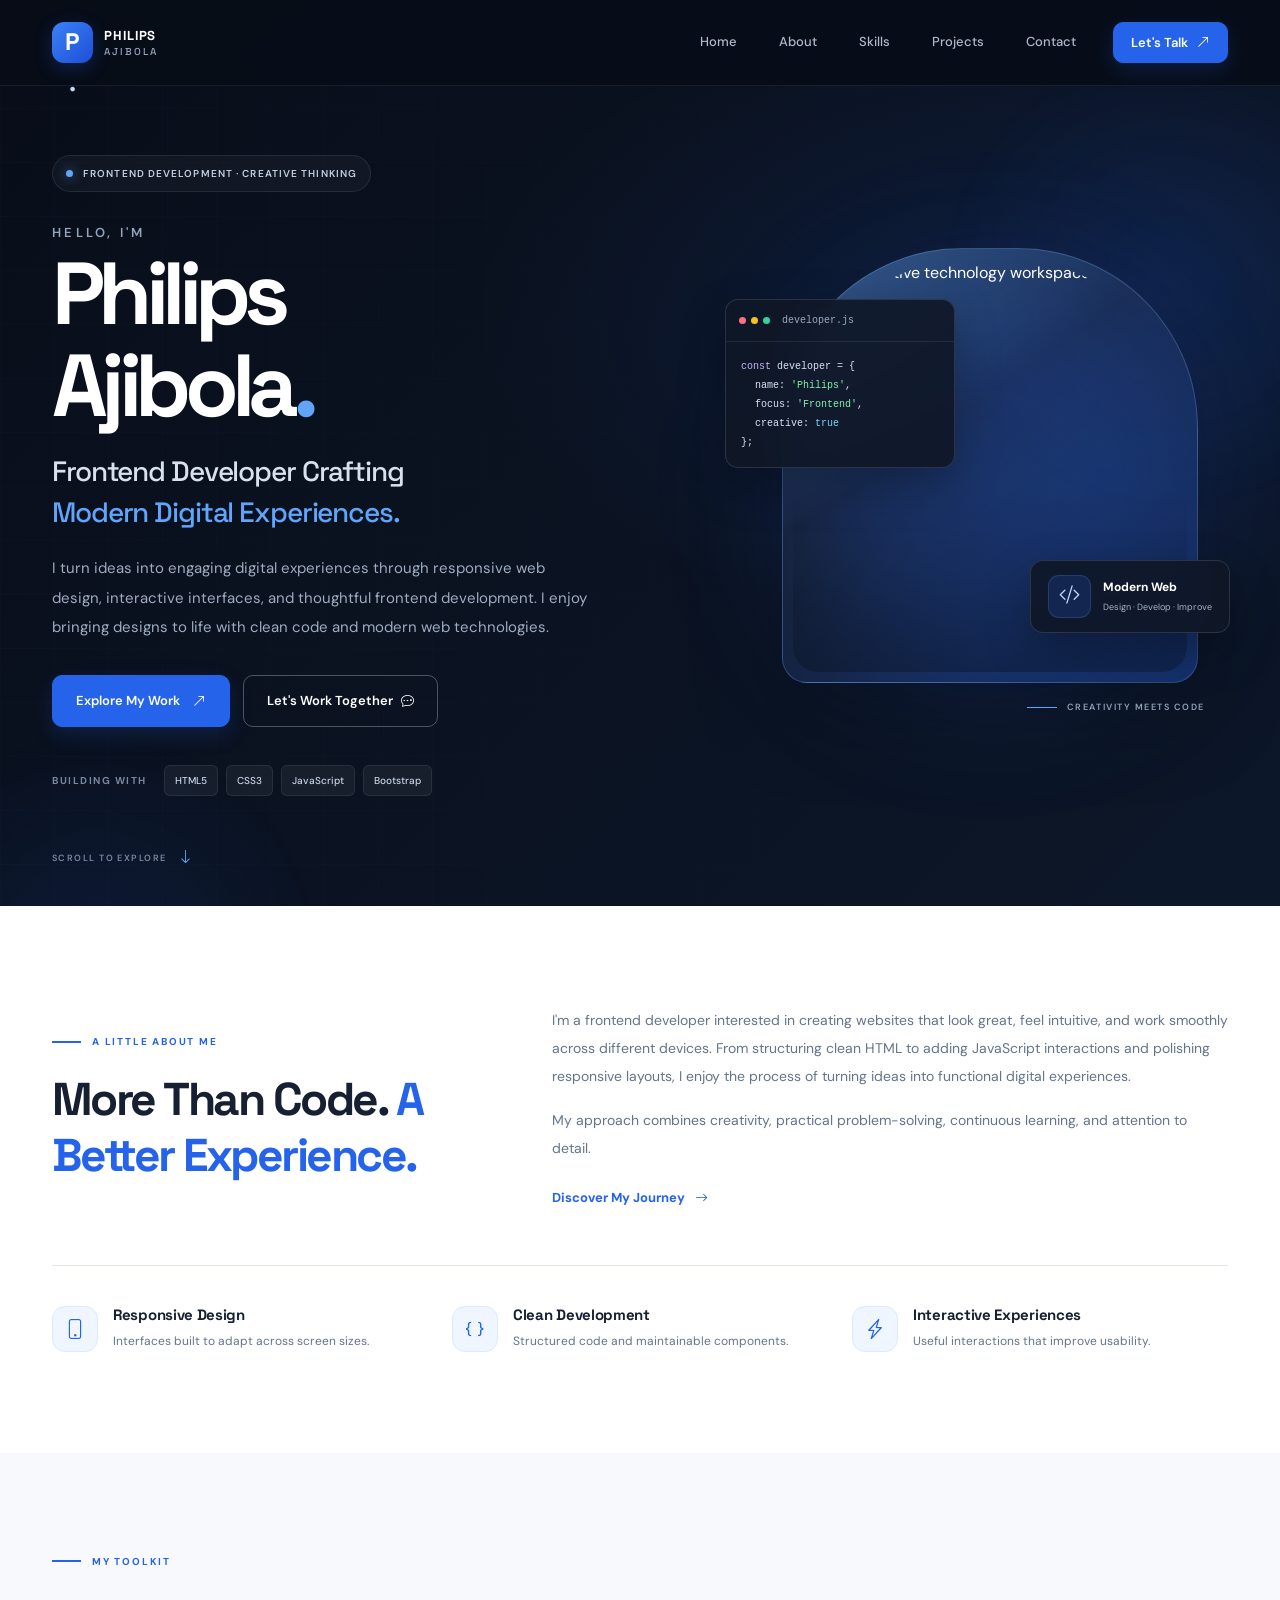
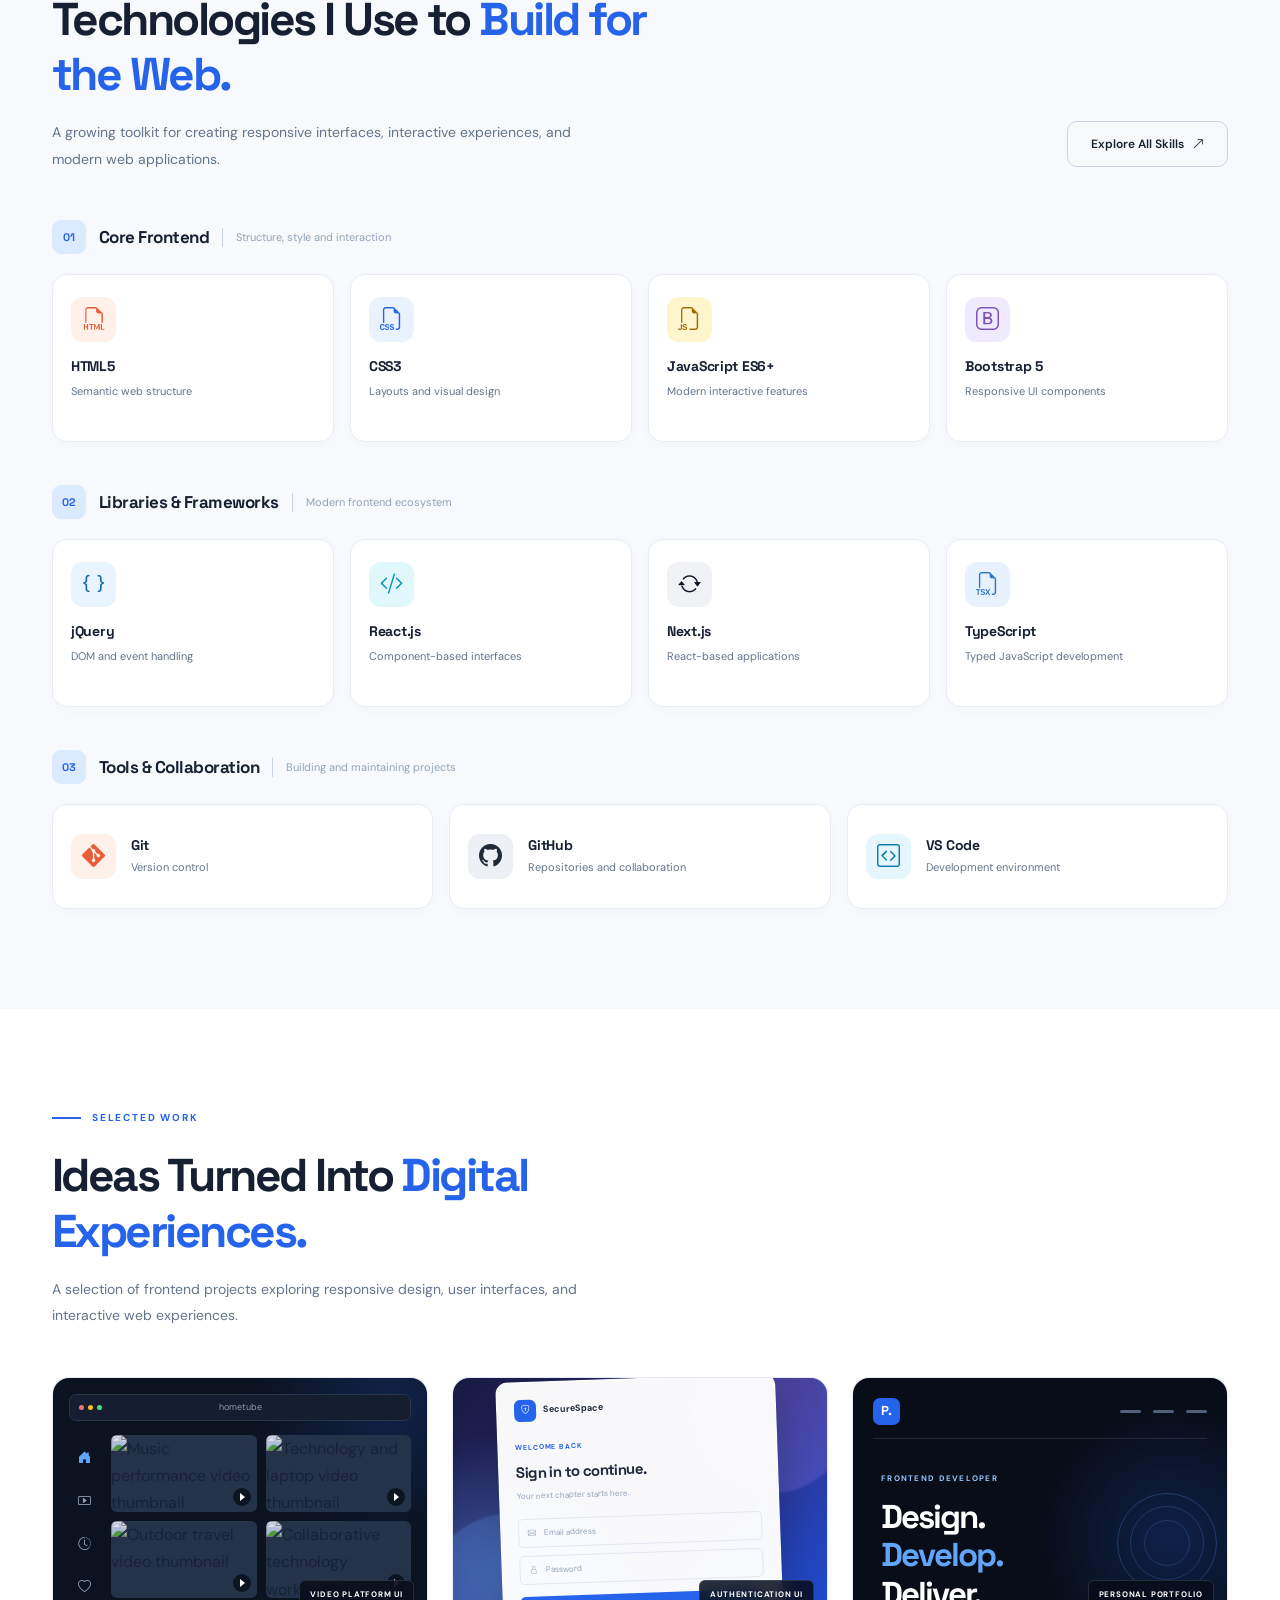
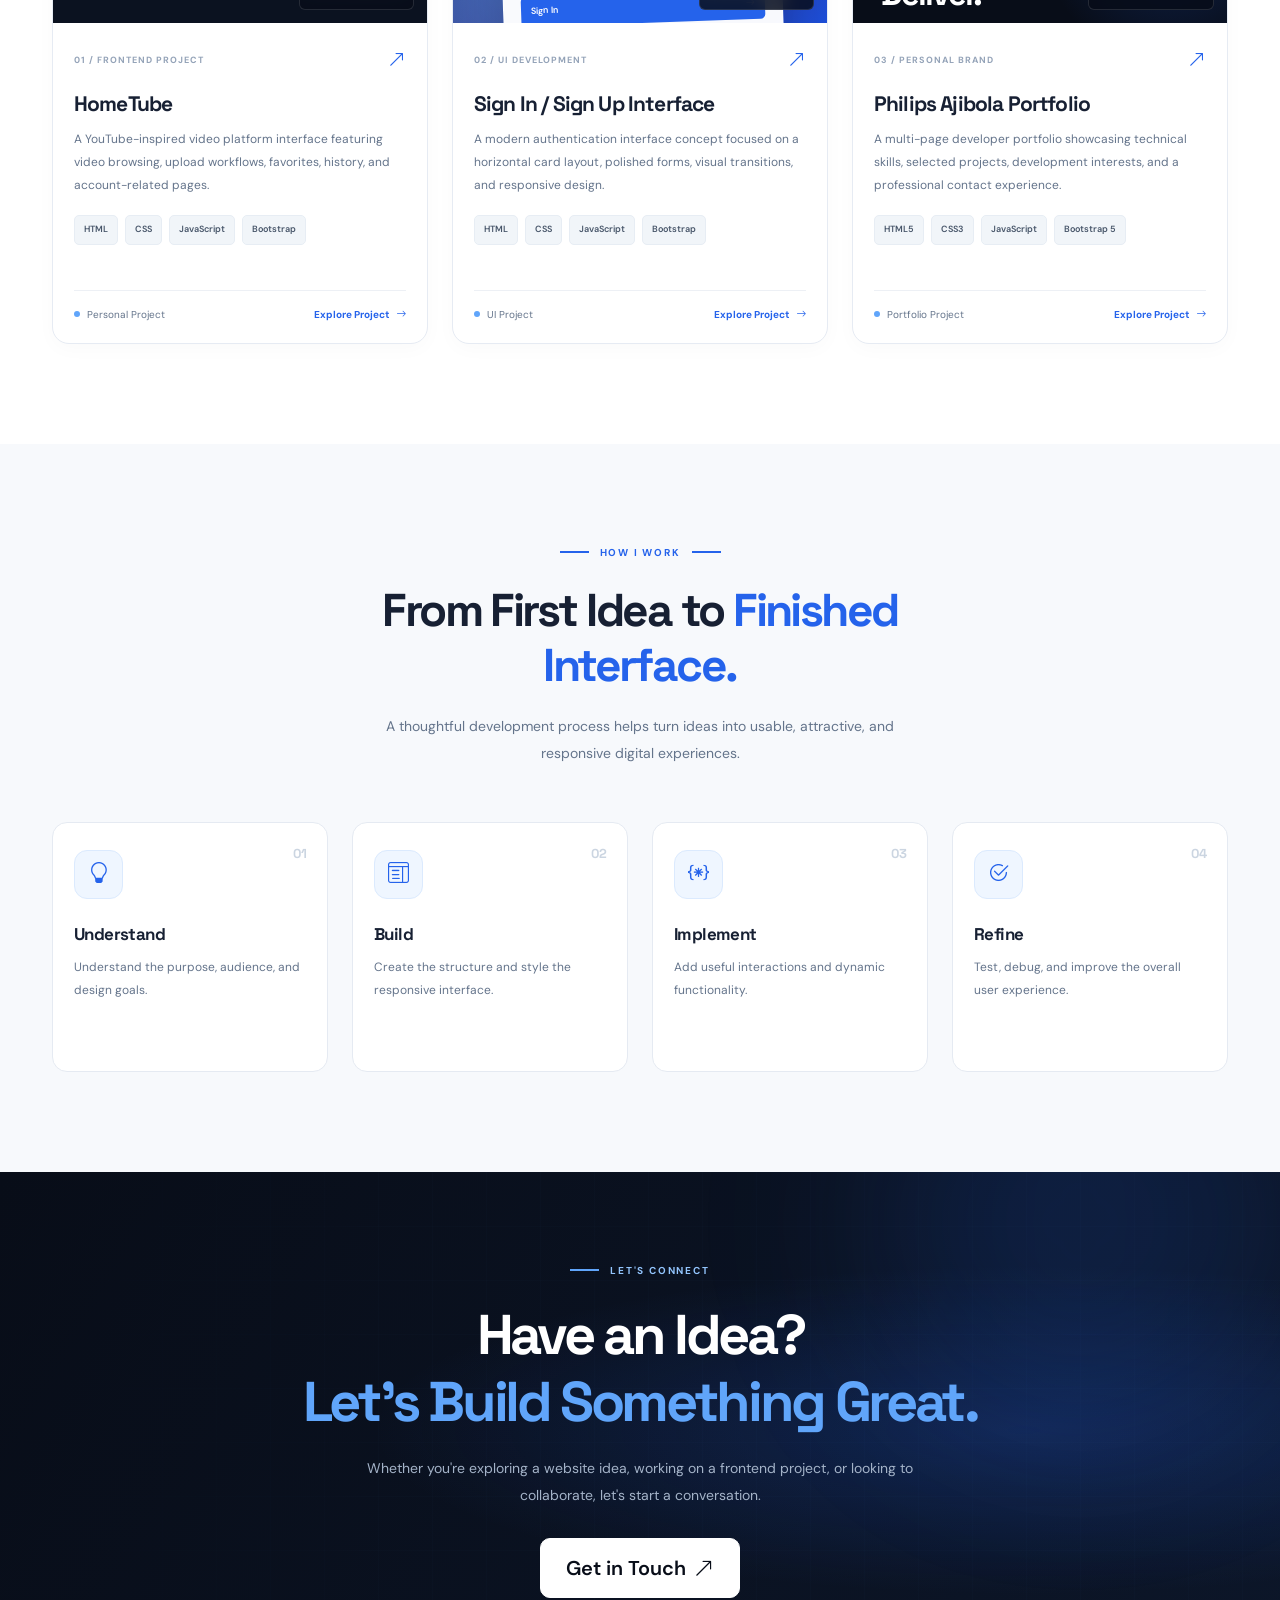
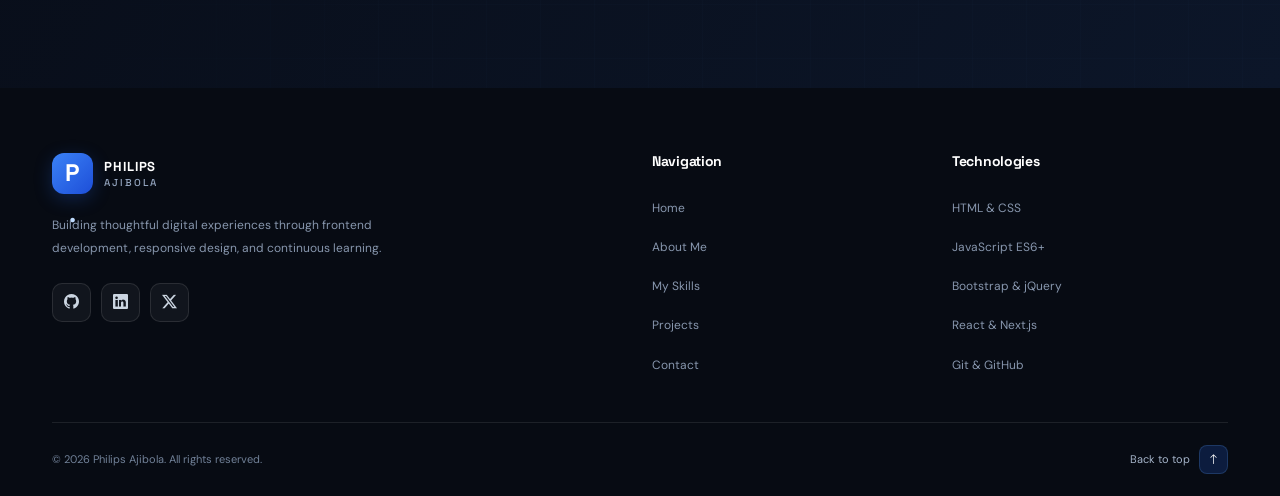
==== index.html @ a7977fb9 "Finished Index.html and About.html" ====
<!DOCTYPE html>
<html lang="en">
<head>
    <meta charset="UTF-8">
    <meta name="viewport" content="width=device-width, initial-scale=1.0">

    <meta name="description" content="Explore the portfolio of Philips Ajibola, a frontend developer passionate about building responsive websites, modern interfaces, and engaging digital experiences.">

    <meta name="theme-color" content="#080d18">

    <title>Philips Ajibola | Frontend Developer</title>

    <!-- Google Fonts -->
    <link rel="preconnect" href="https://fonts.googleapis.com">
    <link rel="preconnect" href="https://fonts.gstatic.com" crossorigin>
    <link href="https://fonts.googleapis.com/css2?family=DM+Sans:wght@400;500;600;700&family=Space+Grotesk:wght@400;500;600;700&display=swap" rel="stylesheet">

    <!-- Bootstrap 5 -->
    <link href="https://cdn.jsdelivr.net/npm/bootstrap@5.3.3/dist/css/bootstrap.min.css" rel="stylesheet">

    <!-- Bootstrap Icons -->
    <link href="https://cdn.jsdelivr.net/npm/bootstrap-icons@1.11.3/font/bootstrap-icons.min.css" rel="stylesheet">

    <!-- Custom CSS -->
    <link rel="stylesheet" href="css/style.css">
</head>

<body>

    <!-- =========================
         NAVIGATION
    ========================== -->
    <nav class="navbar navbar-expand-lg fixed-top main-navbar" id="mainNavbar">
        <div class="container">

            <a class="navbar-brand brand-logo" href="index.html" aria-label="Philips Ajibola homepage">
                <span class="brand-mark">P<span>.</span></span>
                <span class="brand-name">PHILIPS<span>AJIBOLA</span></span>
            </a>

            <button
                class="navbar-toggler custom-toggler"
                type="button"
                data-bs-toggle="collapse"
                data-bs-target="#navbarContent"
                aria-controls="navbarContent"
                aria-expanded="false"
                aria-label="Toggle navigation">

                <i class="bi bi-list"></i>
            </button>

            <div class="collapse navbar-collapse" id="navbarContent">
                <ul class="navbar-nav ms-auto align-items-lg-center gap-lg-3">

                    <li class="nav-item">
                        <a class="nav-link active" href="index.html" aria-current="page">Home</a>
                    </li>

                    <li class="nav-item">
                        <a class="nav-link" href="about.html">About</a>
                    </li>

                    <li class="nav-item">
                        <a class="nav-link" href="skills.html">Skills</a>
                    </li>

                    <li class="nav-item">
                        <a class="nav-link" href="projects.html">Projects</a>
                    </li>

                    <li class="nav-item">
                        <a class="nav-link" href="contact.html">Contact</a>
                    </li>

                    <li class="nav-item ms-lg-2">
                        <a class="btn btn-primary-custom nav-cta" href="contact.html">
                            Let's Talk
                            <i class="bi bi-arrow-up-right ms-1"></i>
                        </a>
                    </li>

                </ul>
            </div>
        </div>
    </nav>


    <main>

        <!-- =========================
             HERO SECTION
        ========================== -->
        <section class="hero-section" id="home">

            <div class="hero-grid-pattern" aria-hidden="true"></div>
            <div class="hero-glow hero-glow-one" aria-hidden="true"></div>
            <div class="hero-glow hero-glow-two" aria-hidden="true"></div>

            <div class="container hero-container">
                <div class="row align-items-center gy-5">

                    <!-- Hero Text -->
                    <div class="col-lg-7 hero-content">

                        <div class="hero-status">
                            <span class="status-dot"></span>
                            <span>FRONTEND DEVELOPMENT · CREATIVE THINKING</span>
                        </div>

                        <p class="hero-eyebrow">HELLO, I'M</p>

                        <h1 class="hero-title">
                            Philips
                            <span class="hero-title-highlight">Ajibola<span class="title-period">.</span></span>
                        </h1>

                        <h2 class="hero-subtitle">
                            Frontend Developer Crafting
                            <span>Modern Digital Experiences.</span>
                        </h2>

                        <p class="hero-description">
                            I turn ideas into engaging digital experiences through
                            responsive web design, interactive interfaces, and
                            thoughtful frontend development. I enjoy bringing
                            designs to life with clean code and modern web technologies.
                        </p>

                        <div class="hero-actions">
                            <a href="projects.html" class="btn btn-primary-custom btn-lg">
                                Explore My Work
                                <i class="bi bi-arrow-up-right ms-2"></i>
                            </a>

                            <a href="contact.html" class="btn btn-outline-custom btn-lg">
                                Let's Work Together
                                <i class="bi bi-chat-dots ms-2"></i>
                            </a>
                        </div>

                        <div class="hero-tech-intro">
                            <span class="hero-tech-label">BUILDING WITH</span>

                            <div class="hero-tech-list">
                                <span>HTML5</span>
                                <span>CSS3</span>
                                <span>JavaScript</span>
                                <span>Bootstrap</span>
                            </div>
                        </div>

                    </div>

                    <!-- Hero Visual -->
                    <div class="col-lg-5">
                        <div class="hero-visual">

                            <div class="hero-image-glow" aria-hidden="true"></div>

                            <div class="hero-image-frame">
                                <img
                                    src="https://images.unsplash.com/photo-1519389950473-47ba0277781c?auto=format&fit=crop&w=1000&q=85"
                                    alt="A collaborative technology workspace"
                                    class="hero-image"
                                    fetchpriority="high">
                            </div>

                            <!-- Floating Code Card -->
                            <div class="floating-card code-floating-card">
                                <div class="code-card-header">
                                    <span class="code-dot code-dot-red"></span>
                                    <span class="code-dot code-dot-yellow"></span>
                                    <span class="code-dot code-dot-green"></span>
                                    <span class="code-file-name">developer.js</span>
                                </div>

                                <div class="code-card-body">
                                    <p><span class="code-purple">const</span> developer = {</p>
                                    <p class="code-indent">name: <span class="code-green">'Philips'</span>,</p>
                                    <p class="code-indent">focus: <span class="code-green">'Frontend'</span>,</p>
                                    <p class="code-indent">creative: <span class="code-blue">true</span></p>
                                    <p>};</p>
                                </div>
                            </div>

                            <!-- Floating Technology Card -->
                            <div class="floating-card tech-floating-card">
                                <div class="tech-floating-icon">
                                    <i class="bi bi-code-slash"></i>
                                </div>

                                <div>
                                    <strong>Modern Web</strong>
                                    <span>Design · Develop · Improve</span>
                                </div>
                            </div>

                            <div class="hero-visual-caption">
                                <span class="caption-line"></span>
                                <span>CREATIVITY MEETS CODE</span>
                            </div>

                        </div>
                    </div>

                </div>

                <!-- Scroll Indicator -->
                <a href="#introduction" class="scroll-indicator" aria-label="Scroll to introduction">
                    <span>SCROLL TO EXPLORE</span>
                    <i class="bi bi-arrow-down"></i>
                </a>

            </div>
        </section>


        <!-- =========================
             INTRODUCTION
        ========================== -->
        <section class="section-padding introduction-section" id="introduction">
            <div class="container">

                <div class="row align-items-center gy-4">

                    <div class="col-lg-5">
                        <p class="section-eyebrow">
                            <span class="eyebrow-line"></span>
                            A LITTLE ABOUT ME
                        </p>

                        <h2 class="section-title">
                            More Than Code.
                            <span class="text-blue">A Better Experience.</span>
                        </h2>
                    </div>

                    <div class="col-lg-7">
                        <p class="introduction-text">
                            I'm a frontend developer interested in creating websites
                            that look great, feel intuitive, and work smoothly across
                            different devices. From structuring clean HTML to adding
                            JavaScript interactions and polishing responsive layouts,
                            I enjoy the process of turning ideas into functional
                            digital experiences.
                        </p>

                        <p class="introduction-text">
                            My approach combines creativity, practical problem-solving,
                            continuous learning, and attention to detail.
                        </p>

                        <a href="about.html" class="text-link">
                            Discover My Journey
                            <i class="bi bi-arrow-right"></i>
                        </a>
                    </div>

                </div>

                <div class="intro-divider"></div>

                <div class="row g-4 introduction-highlights">

                    <div class="col-md-4">
                        <div class="highlight-item">
                            <div class="highlight-icon">
                                <i class="bi bi-phone"></i>
                            </div>
                            <div>
                                <h3>Responsive Design</h3>
                                <p>Interfaces built to adapt across screen sizes.</p>
                            </div>
                        </div>
                    </div>

                    <div class="col-md-4">
                        <div class="highlight-item">
                            <div class="highlight-icon">
                                <i class="bi bi-braces"></i>
                            </div>
                            <div>
                                <h3>Clean Development</h3>
                                <p>Structured code and maintainable components.</p>
                            </div>
                        </div>
                    </div>

                    <div class="col-md-4">
                        <div class="highlight-item">
                            <div class="highlight-icon">
                                <i class="bi bi-lightning-charge"></i>
                            </div>
                            <div>
                                <h3>Interactive Experiences</h3>
                                <p>Useful interactions that improve usability.</p>
                            </div>
                        </div>
                    </div>

                </div>

            </div>
        </section>


        <!-- =========================
             SKILLS PREVIEW
        ========================== -->
        <section class="section-padding skills-preview-section" id="skills">
            <div class="container">

                <div class="section-heading-row">
                    <div>
                        <p class="section-eyebrow">
                            <span class="eyebrow-line"></span>
                            MY TOOLKIT
                        </p>

                        <h2 class="section-title">
                            Technologies I Use to
                            <span class="text-blue">Build for the Web.</span>
                        </h2>

                        <p class="section-description">
                            A growing toolkit for creating responsive interfaces,
                            interactive experiences, and modern web applications.
                        </p>
                    </div>

                    <a href="skills.html" class="btn btn-outline-dark-custom desktop-section-link">
                        Explore All Skills
                        <i class="bi bi-arrow-up-right ms-2"></i>
                    </a>
                </div>

                <!-- Core Frontend Skills -->
                <div class="skill-category">
                    <div class="skill-category-heading">
                        <span class="category-number">01</span>
                        <h3>Core Frontend</h3>
                        <span class="category-description">Structure, style and interaction</span>
                    </div>

                    <div class="row g-3">

                        <div class="col-6 col-md-4 col-lg-3">
                            <article class="skill-card">
                                <div class="skill-icon skill-html">
                                    <i class="bi bi-filetype-html"></i>
                                </div>
                                <h4>HTML5</h4>
                                <p>Semantic web structure</p>
                            </article>
                        </div>

                        <div class="col-6 col-md-4 col-lg-3">
                            <article class="skill-card">
                                <div class="skill-icon skill-css">
                                    <i class="bi bi-filetype-css"></i>
                                </div>
                                <h4>CSS3</h4>
                                <p>Layouts and visual design</p>
                            </article>
                        </div>

                        <div class="col-6 col-md-4 col-lg-3">
                            <article class="skill-card">
                                <div class="skill-icon skill-js">
                                    <i class="bi bi-filetype-js"></i>
                                </div>
                                <h4>JavaScript ES6+</h4>
                                <p>Modern interactive features</p>
                            </article>
                        </div>

                        <div class="col-6 col-md-4 col-lg-3">
                            <article class="skill-card">
                                <div class="skill-icon skill-bootstrap">
                                    <i class="bi bi-bootstrap"></i>
                                </div>
                                <h4>Bootstrap 5</h4>
                                <p>Responsive UI components</p>
                            </article>
                        </div>

                    </div>
                </div>

                <!-- Frameworks and Tools -->
                <div class="skill-category">
                    <div class="skill-category-heading">
                        <span class="category-number">02</span>
                        <h3>Libraries & Frameworks</h3>
                        <span class="category-description">Modern frontend ecosystem</span>
                    </div>

                    <div class="row g-3">

                        <div class="col-6 col-md-4 col-lg-3">
                            <article class="skill-card">
                                <div class="skill-icon skill-jquery">
                                    <i class="bi bi-braces"></i>
                                </div>
                                <h4>jQuery</h4>
                                <p>DOM and event handling</p>
                            </article>
                        </div>

                        <div class="col-6 col-md-4 col-lg-3">
                            <article class="skill-card">
                                <div class="skill-icon skill-react">
                                    <i class="bi bi-code-slash"></i>
                                </div>
                                <h4>React.js</h4>
                                <p>Component-based interfaces</p>
                            </article>
                        </div>

                        <div class="col-6 col-md-4 col-lg-3">
                            <article class="skill-card">
                                <div class="skill-icon skill-next">
                                    <i class="bi bi-arrow-repeat"></i>
                                </div>
                                <h4>Next.js</h4>
                                <p>React-based applications</p>
                            </article>
                        </div>

                        <div class="col-6 col-md-4 col-lg-3">
                            <article class="skill-card">
                                <div class="skill-icon skill-ts">
                                    <i class="bi bi-filetype-tsx"></i>
                                </div>
                                <h4>TypeScript</h4>
                                <p>Typed JavaScript development</p>
                            </article>
                        </div>

                    </div>
                </div>

                <!-- Tools -->
                <div class="skill-category">
                    <div class="skill-category-heading">
                        <span class="category-number">03</span>
                        <h3>Tools & Collaboration</h3>
                        <span class="category-description">Building and maintaining projects</span>
                    </div>

                    <div class="row g-3">

                        <div class="col-6 col-md-4">
                            <article class="skill-card skill-card-horizontal">
                                <div class="skill-icon skill-git">
                                    <i class="bi bi-git"></i>
                                </div>
                                <div>
                                    <h4>Git</h4>
                                    <p>Version control</p>
                                </div>
                            </article>
                        </div>

                        <div class="col-6 col-md-4">
                            <article class="skill-card skill-card-horizontal">
                                <div class="skill-icon skill-github">
                                    <i class="bi bi-github"></i>
                                </div>
                                <div>
                                    <h4>GitHub</h4>
                                    <p>Repositories and collaboration</p>
                                </div>
                            </article>
                        </div>

                        <div class="col-12 col-md-4">
                            <article class="skill-card skill-card-horizontal">
                                <div class="skill-icon skill-vscode">
                                    <i class="bi bi-code-square"></i>
                                </div>
                                <div>
                                    <h4>VS Code</h4>
                                    <p>Development environment</p>
                                </div>
                            </article>
                        </div>

                    </div>
                </div>

                <div class="mobile-section-link">
                    <a href="skills.html" class="btn btn-outline-dark-custom">
                        Explore All Skills
                        <i class="bi bi-arrow-up-right ms-2"></i>
                    </a>
                </div>

            </div>
        </section>


        <!-- =========================
             FEATURED PROJECTS
        ========================== -->
        <section class="section-padding projects-preview-section" id="projects">
            <div class="container">

                <div class="section-heading-row">
                    <div>
                        <p class="section-eyebrow">
                            <span class="eyebrow-line"></span>
                            SELECTED WORK
                        </p>

                        <h2 class="section-title">
                            Ideas Turned Into
                            <span class="text-blue">Digital Experiences.</span>
                        </h2>

                        <p class="section-description">
                            A selection of frontend projects exploring responsive
                            design, user interfaces, and interactive web experiences.
                        </p>
                    </div>

                    <a href="projects.html" class="btn btn-outline-custom desktop-section-link">
                        View All Projects
                        <i class="bi bi-arrow-up-right ms-2"></i>
                    </a>
                </div>

                <div class="row g-4">

                    <!-- Project 1: HomeTube -->
                    <div class="col-md-6 col-lg-4">
                        <article class="project-card">

                            <div class="project-image-wrapper hometube-preview">
                                <div class="project-browser-bar">
                                    <div class="browser-dots">
                                        <span></span>
                                        <span></span>
                                        <span></span>
                                    </div>
                                    <span>hometube</span>
                                </div>

                                <div class="hometube-mockup">
                                    <div class="mockup-sidebar">
                                        <i class="bi bi-house-door-fill"></i>
                                        <i class="bi bi-play-btn"></i>
                                        <i class="bi bi-clock-history"></i>
                                        <i class="bi bi-heart"></i>
                                    </div>

                                    <div class="mockup-video-grid">
                                        <div class="mockup-video">
                                            <img
                                                src="https://images.unsplash.com/photo-1493225457124-a3eb161ffa5f?auto=format&fit=crop&w=500&q=80"
                                                alt="Music performance video thumbnail"
                                                loading="lazy">
                                            <span></span>
                                        </div>

                                        <div class="mockup-video">
                                            <img
                                                src="https://images.unsplash.com/photo-1516321318423-f06f85e504b3?auto=format&fit=crop&w=500&q=80"
                                                alt="Technology and laptop video thumbnail"
                                                loading="lazy">
                                            <span></span>
                                        </div>

                                        <div class="mockup-video">
                                            <img
                                                src="https://images.unsplash.com/photo-1500530855697-b586d89ba3ee?auto=format&fit=crop&w=500&q=80"
                                                alt="Outdoor travel video thumbnail"
                                                loading="lazy">
                                            <span></span>
                                        </div>

                                        <div class="mockup-video">
                                            <img
                                                src="https://images.unsplash.com/photo-1519389950473-47ba0277781c?auto=format&fit=crop&w=500&q=80"
                                                alt="Collaborative technology workspace thumbnail"
                                                loading="lazy">
                                            <span></span>
                                        </div>
                                    </div>
                                </div>

                                <span class="project-type-label">VIDEO PLATFORM UI</span>
                            </div>

                            <div class="project-card-content">
                                <div class="project-meta">
                                    <span>01 / FRONTEND PROJECT</span>
                                    <i class="bi bi-arrow-up-right"></i>
                                </div>

                                <h3>HomeTube</h3>

                                <p>
                                    A YouTube-inspired video platform interface
                                    featuring video browsing, upload workflows,
                                    favorites, history, and account-related pages.
                                </p>

                                <div class="project-tags">
                                    <span>HTML</span>
                                    <span>CSS</span>
                                    <span>JavaScript</span>
                                    <span>Bootstrap</span>
                                </div>

                                <div class="project-card-footer">
                                    <span class="project-status">
                                        <span class="status-dot"></span>
                                        Personal Project
                                    </span>

                                    <a href="projects.html" class="project-link" aria-label="Learn more about HomeTube">
                                        Explore Project
                                        <i class="bi bi-arrow-right"></i>
                                    </a>
                                </div>
                            </div>

                        </article>
                    </div>


                    <!-- Project 2: Authentication UI -->
                    <div class="col-md-6 col-lg-4">
                        <article class="project-card">

                            <div class="project-image-wrapper auth-preview">
                                <div class="auth-orb auth-orb-one"></div>
                                <div class="auth-orb auth-orb-two"></div>

                                <div class="auth-mockup">
                                    <div class="auth-mockup-brand">
                                        <span class="auth-brand-icon">
                                            <i class="bi bi-shield-lock"></i>
                                        </span>
                                        <span>SecureSpace</span>
                                    </div>

                                    <div class="auth-mockup-heading">
                                        <span>WELCOME BACK</span>
                                        <strong>Sign in to continue.</strong>
                                        <small>Your next chapter starts here.</small>
                                    </div>

                                    <div class="mockup-input">
                                        <i class="bi bi-envelope"></i>
                                        <span>Email address</span>
                                    </div>

                                    <div class="mockup-input">
                                        <i class="bi bi-lock"></i>
                                        <span>Password</span>
                                    </div>

                                    <div class="mockup-auth-button">Sign In <i class="bi bi-arrow-right"></i></div>

                                    <div class="mockup-auth-footer">New here? Create an account</div>
                                </div>

                                <span class="project-type-label">AUTHENTICATION UI</span>
                            </div>

                            <div class="project-card-content">
                                <div class="project-meta">
                                    <span>02 / UI DEVELOPMENT</span>
                                    <i class="bi bi-arrow-up-right"></i>
                                </div>

                                <h3>Sign In / Sign Up Interface</h3>

                                <p>
                                    A modern authentication interface concept
                                    focused on a horizontal card layout, polished
                                    forms, visual transitions, and responsive design.
                                </p>

                                <div class="project-tags">
                                    <span>HTML</span>
                                    <span>CSS</span>
                                    <span>JavaScript</span>
                                    <span>Bootstrap</span>
                                </div>

                                <div class="project-card-footer">
                                    <span class="project-status">
                                        <span class="status-dot"></span>
                                        UI Project
                                    </span>

                                    <a href="projects.html" class="project-link" aria-label="Learn more about the authentication interface">
                                        Explore Project
                                        <i class="bi bi-arrow-right"></i>
                                    </a>
                                </div>
                            </div>

                        </article>
                    </div>


                    <!-- Project 3: Portfolio -->
                    <div class="col-md-6 col-lg-4">
                        <article class="project-card">

                            <div class="project-image-wrapper portfolio-preview">
                                <div class="portfolio-preview-top">
                                    <span class="portfolio-mini-logo">P.</span>
                                    <div class="portfolio-mini-nav">
                                        <span></span>
                                        <span></span>
                                        <span></span>
                                    </div>
                                </div>

                                <div class="portfolio-preview-content">
                                    <div class="portfolio-mini-eyebrow">FRONTEND DEVELOPER</div>

                                    <div class="portfolio-mini-title">
                                        Design.
                                        <span>Develop.</span>
                                        Deliver.
                                    </div>

                                    <div class="portfolio-mini-lines">
                                        <span></span>
                                        <span></span>
                                    </div>

                                    <div class="portfolio-mini-button">Explore Work ↗</div>
                                </div>

                                <div class="portfolio-preview-decoration"></div>

                                <span class="project-type-label">PERSONAL PORTFOLIO</span>
                            </div>

                            <div class="project-card-content">
                                <div class="project-meta">
                                    <span>03 / PERSONAL BRAND</span>
                                    <i class="bi bi-arrow-up-right"></i>
                                </div>

                                <h3>Philips Ajibola Portfolio</h3>

                                <p>
                                    A multi-page developer portfolio showcasing
                                    technical skills, selected projects, development
                                    interests, and a professional contact experience.
                                </p>

                                <div class="project-tags">
                                    <span>HTML5</span>
                                    <span>CSS3</span>
                                    <span>JavaScript</span>
                                    <span>Bootstrap 5</span>
                                </div>

                                <div class="project-card-footer">
                                    <span class="project-status">
                                        <span class="status-dot"></span>
                                        Portfolio Project
                                    </span>

                                    <a href="projects.html" class="project-link" aria-label="Learn more about the portfolio project">
                                        Explore Project
                                        <i class="bi bi-arrow-right"></i>
                                    </a>
                                </div>
                            </div>

                        </article>
                    </div>

                </div>

                <div class="mobile-section-link">
                    <a href="projects.html" class="btn btn-outline-custom">
                        View All Projects
                        <i class="bi bi-arrow-up-right ms-2"></i>
                    </a>
                </div>

            </div>
        </section>


        <!-- =========================
             DEVELOPMENT PROCESS
        ========================== -->
        <section class="section-padding process-section" id="process">
            <div class="container">

                <div class="text-center process-heading">
                    <p class="section-eyebrow justify-content-center">
                        <span class="eyebrow-line"></span>
                        HOW I WORK
                        <span class="eyebrow-line"></span>
                    </p>

                    <h2 class="section-title">
                        From First Idea to
                        <span class="text-blue">Finished Interface.</span>
                    </h2>

                    <p class="section-description mx-auto">
                        A thoughtful development process helps turn ideas into
                        usable, attractive, and responsive digital experiences.
                    </p>
                </div>

                <div class="row g-4 process-grid">

                    <div class="col-6 col-lg-3">
                        <article class="process-card">
                            <div class="process-number">01</div>
                            <div class="process-icon">
                                <i class="bi bi-lightbulb"></i>
                            </div>
                            <h3>Understand</h3>
                            <p>Understand the purpose, audience, and design goals.</p>
                        </article>
                    </div>

                    <div class="col-6 col-lg-3">
                        <article class="process-card">
                            <div class="process-number">02</div>
                            <div class="process-icon">
                                <i class="bi bi-layout-text-window"></i>
                            </div>
                            <h3>Build</h3>
                            <p>Create the structure and style the responsive interface.</p>
                        </article>
                    </div>

                    <div class="col-6 col-lg-3">
                        <article class="process-card">
                            <div class="process-number">03</div>
                            <div class="process-icon">
                                <i class="bi bi-braces-asterisk"></i>
                            </div>
                            <h3>Implement</h3>
                            <p>Add useful interactions and dynamic functionality.</p>
                        </article>
                    </div>

                    <div class="col-6 col-lg-3">
                        <article class="process-card">
                            <div class="process-number">04</div>
                            <div class="process-icon">
                                <i class="bi bi-check2-circle"></i>
                            </div>
                            <h3>Refine</h3>
                            <p>Test, debug, and improve the overall user experience.</p>
                        </article>
                    </div>

                </div>

            </div>
        </section>


        <!-- =========================
             CONTACT CTA
        ========================== -->
        <section class="contact-cta-section" id="contact-cta">
            <div class="cta-grid-pattern" aria-hidden="true"></div>
            <div class="cta-glow" aria-hidden="true"></div>

            <div class="container">
                <div class="contact-cta-content">

                    <p class="section-eyebrow cta-eyebrow">
                        <span class="eyebrow-line"></span>
                        LET'S CONNECT
                    </p>

                    <h2>
                        Have an Idea?
                        <span>Let's Build Something Great.</span>
                    </h2>

                    <p>
                        Whether you're exploring a website idea, working on a
                        frontend project, or looking to collaborate, let's start
                        a conversation.
                    </p>

                    <a href="contact.html" class="btn btn-light-custom btn-lg">
                        Get in Touch
                        <i class="bi bi-arrow-up-right ms-2"></i>
                    </a>

                </div>
            </div>
        </section>

    </main>


    <!-- =========================
         FOOTER
    ========================== -->
    <footer class="main-footer">
        <div class="container">

            <div class="row g-4 footer-main">

                <div class="col-lg-5">
                    <a href="index.html" class="navbar-brand brand-logo footer-brand">
                        <span class="brand-mark">P<span>.</span></span>
                        <span class="brand-name">PHILIPS<span>AJIBOLA</span></span>
                    </a>

                    <p class="footer-description">
                        Building thoughtful digital experiences through frontend
                        development, responsive design, and continuous learning.
                    </p>

                    <div class="footer-socials">
                        <!-- Replace these placeholder links with your real profiles. -->
                        <a href="#" aria-label="GitHub profile" title="Add your GitHub profile URL">
                            <i class="bi bi-github"></i>
                        </a>

                        <a href="#" aria-label="LinkedIn profile" title="Add your LinkedIn profile URL">
                            <i class="bi bi-linkedin"></i>
                        </a>

                        <a href="#" aria-label="X profile" title="Add your X profile URL">
                            <i class="bi bi-twitter-x"></i>
                        </a>
                    </div>
                </div>

                <div class="col-6 col-lg-2 offset-lg-1">
                    <h3 class="footer-heading">Navigation</h3>

                    <ul class="footer-links">
                        <li><a href="index.html">Home</a></li>
                        <li><a href="about.html">About Me</a></li>
                        <li><a href="skills.html">My Skills</a></li>
                        <li><a href="projects.html">Projects</a></li>
                        <li><a href="contact.html">Contact</a></li>
                    </ul>
                </div>

                <div class="col-6 col-lg-3 offset-lg-1">
                    <h3 class="footer-heading">Technologies</h3>

                    <ul class="footer-links">
                        <li><a href="skills.html">HTML & CSS</a></li>
                        <li><a href="skills.html">JavaScript ES6+</a></li>
                        <li><a href="skills.html">Bootstrap & jQuery</a></li>
                        <li><a href="skills.html">React & Next.js</a></li>
                        <li><a href="skills.html">Git & GitHub</a></li>
                    </ul>
                </div>

            </div>

            <div class="footer-bottom">
                <p>
                    &copy; <span id="copyrightYear">2026</span> Philips Ajibola.
                    All rights reserved.
                </p>

                <a href="#home" class="back-to-top" aria-label="Back to top">
                    Back to top
                    <i class="bi bi-arrow-up"></i>
                </a>
            </div>

        </div>
    </footer>


    <!-- Bootstrap JavaScript Bundle -->
    <script src="https://cdn.jsdelivr.net/npm/bootstrap@5.3.3/dist/js/bootstrap.bundle.min.js"></script>

    <!-- jQuery: Available for interactions where useful -->
    <script src="https://code.jquery.com/jquery-3.7.1.min.js"></script>

    <!-- Custom JavaScript -->
    <script src="js/script.js"></script>

</body>
</html>
---- css/style.css ----
/* 01. ROOT VARIABLES & RESET */

:root {
    --primary: #2563eb;
    --primary-dark: #1d4ed8;
    --primary-light: #60a5fa;
    --primary-soft: #eff6ff;

    --navy: #080d18;
    --navy-light: #101827;
    --navy-card: #111c2e;

    --white: #ffffff;
    --off-white: #f7f9fc;
    --light-gray: #e8edf5;
    --gray: #64748b;
    --dark-text: #172033;
    --muted-text: #64748b;

    --border-light: #e2e8f0;
    --border-dark: rgba(255, 255, 255, 0.1);

    --font-heading: "Space Grotesk", sans-serif;
    --font-body: "DM Sans", sans-serif;

    --container-width: 1200px;
    --section-padding: 100px;

    --radius-sm: 10px;
    --radius-md: 18px;
    --radius-lg: 28px;

    --shadow-sm: 0 5px 20px rgba(15, 23, 42, 0.05);
    --shadow-md: 0 15px 40px rgba(15, 23, 42, 0.09);
    --shadow-blue: 0 12px 35px rgba(37, 99, 235, 0.25);

    --transition: 0.3s ease;
}

* {
    margin: 0;
    padding: 0;
    box-sizing: border-box;
}

html {
    scroll-behavior: smooth;
    scroll-padding-top: 90px;
}

body {
    font-family: var(--font-body);
    color: var(--dark-text);
    background: var(--white);
    line-height: 1.7;
    overflow-x: hidden;
    -webkit-font-smoothing: antialiased;
}

body,
button,
input,
textarea {
    font-family: var(--font-body);
}

img {
    max-width: 100%;
    display: block;
}

a {
    color: inherit;
    text-decoration: none;
}

button,
a {
    -webkit-tap-highlight-color: transparent;
}

button {
    font: inherit;
}

ul {
    list-style: none;
    padding-left: 0;
    margin-bottom: 0;
}

h1,
h2,
h3,
h4,
h5,
h6 {
    font-family: var(--font-heading);
    font-weight: 700;
    line-height: 1.2;
    letter-spacing: -0.035em;
}

p {
    margin-bottom: 0;
}

::selection {
    color: var(--white);
    background: var(--primary);
}

:focus-visible {
    outline: 3px solid var(--primary-light);
    outline-offset: 4px;
}

.container {
    max-width: var(--container-width);
}

.section-padding {
    padding: var(--section-padding) 0;
}

.text-blue {
    color: var(--primary);
}

.btn {
    font-weight: 600;
    border-radius: 10px;
    transition:
        background var(--transition),
        color var(--transition),
        border-color var(--transition),
        box-shadow var(--transition),
        transform var(--transition);
}

.btn:hover {
    transform: translateY(-3px);
}

.btn-primary-custom {
    display: inline-flex;
    align-items: center;
    justify-content: center;
    gap: 5px;
    padding: 13px 23px;
    color: var(--white);
    background: var(--primary);
    border: 1px solid var(--primary);
    box-shadow: 0 8px 22px rgba(37, 99, 235, 0.18);
}

.btn-primary-custom:hover,
.btn-primary-custom:focus {
    color: var(--white);
    background: var(--primary-dark);
    border-color: var(--primary-dark);
    box-shadow: var(--shadow-blue);
}

.btn-outline-custom {
    display: inline-flex;
    align-items: center;
    justify-content: center;
    padding: 13px 23px;
    color: var(--white);
    background: transparent;
    border: 1px solid rgba(255, 255, 255, 0.28);
}

.btn-outline-custom:hover {
    color: var(--white);
    background: rgba(255, 255, 255, 0.08);
    border-color: var(--primary-light);
}

.btn-outline-dark-custom {
    display: inline-flex;
    align-items: center;
    justify-content: center;
    padding: 13px 23px;
    color: var(--dark-text);
    background: transparent;
    border: 1px solid #cbd5e1;
}

.btn-outline-dark-custom:hover {
    color: var(--primary);
    border-color: var(--primary);
    background: var(--primary-soft);
}

.btn-light-custom {
    display: inline-flex;
    align-items: center;
    justify-content: center;
    padding: 14px 25px;
    color: var(--navy);
    background: var(--white);
    border: 1px solid var(--white);
}

.btn-light-custom:hover {
    color: var(--primary-dark);
    background: #eff6ff;
}


/* =========================================================
   02. NAVIGATION
========================================================= */

.main-navbar {
    padding: 17px 0;
    background: rgba(8, 13, 24, 0.93);
    border-bottom: 1px solid rgba(255, 255, 255, 0.07);
    backdrop-filter: blur(18px);
    -webkit-backdrop-filter: blur(18px);
    transition: padding var(--transition), box-shadow var(--transition);
    z-index: 1030;
}

.main-navbar.scrolled {
    padding: 11px 0;
    box-shadow: 0 8px 30px rgba(0, 0, 0, 0.15);
}

.brand-logo {
    display: inline-flex;
    align-items: center;
    gap: 11px;
    margin-right: 0;
}

.brand-mark {
    display: grid;
    place-items: center;
    width: 41px;
    height: 41px;
    color: var(--white);
    font-family: var(--font-heading);
    font-size: 24px;
    font-weight: 700;
    background: linear-gradient(135deg, #3b82f6, #1d4ed8);
    border-radius: 12px;
    box-shadow: 0 5px 18px rgba(37, 99, 235, 0.25);
}

.brand-mark span {
    color: #bfdbfe;
}

.brand-name {
    display: flex;
    flex-direction: column;
    color: var(--white);
    font-family: var(--font-heading);
    font-size: 13px;
    font-weight: 700;
    line-height: 1.35;
    letter-spacing: 0.07em;
}

.brand-name span {
    color: #93a4be;
    font-size: 10px;
    font-weight: 500;
    letter-spacing: 0.2em;
}

.main-navbar .navbar-nav {
    gap: 4px;
}

.main-navbar .nav-link {
    position: relative;
    padding: 10px 13px !important;
    color: #aeb9cb;
    font-size: 13px;
    font-weight: 500;
    transition: color var(--transition);
}

.main-navbar .nav-link::after {
    position: absolute;
    bottom: 4px;
    left: 13px;
    width: 0;
    height: 2px;
    content: "";
    background: var(--primary-light);
    transition: width var(--transition);
}

.main-navbar .nav-link:hover,
.main-navbar .nav-link.active {
    color: var(--white);
}

.main-navbar .nav-link:hover::after,
.main-navbar .nav-link.active::after {
    width: calc(100% - 26px);
}

.nav-cta {
    padding: 10px 17px;
    font-size: 13px;
}

.custom-toggler {
    display: grid;
    place-items: center;
    width: 43px;
    height: 43px;
    color: var(--white);
    font-size: 27px;
    border: 1px solid var(--border-dark);
    border-radius: 10px;
}

.custom-toggler:hover,
.custom-toggler:focus {
    color: var(--white);
    border-color: var(--primary);
    box-shadow: none;
}


/* =========================================================
   03. HERO SECTION
========================================================= */

.hero-section {
    position: relative;
    display: flex;
    align-items: center;
    min-height: 790px;
    padding: 155px 0 110px;
    color: var(--white);
    background:
        radial-gradient(ellipse at 80% 35%, rgba(37, 99, 235, 0.12), transparent 38%),
        linear-gradient(135deg, #080d18 0%, #0b1322 55%, #0c1729 100%);
    overflow: hidden;
    isolation: isolate;
}

.hero-container {
    position: relative;
    z-index: 2;
}

.hero-grid-pattern,
.cta-grid-pattern {
    position: absolute;
    inset: 0;
    z-index: -1;
    pointer-events: none;
    opacity: 0.2;
    background-image:
        linear-gradient(rgba(96, 165, 250, 0.11) 1px, transparent 1px),
        linear-gradient(90deg, rgba(96, 165, 250, 0.11) 1px, transparent 1px);
    background-size: 54px 54px;
    mask-image: linear-gradient(to right, black, transparent 85%);
}

.hero-glow {
    position: absolute;
    z-index: -1;
    pointer-events: none;
    border-radius: 50%;
    filter: blur(2px);
}

.hero-glow-one {
    top: 5%;
    right: -10%;
    width: 470px;
    height: 470px;
    background: radial-gradient(circle, rgba(37, 99, 235, 0.12), transparent 70%);
}

.hero-glow-two {
    bottom: -30%;
    left: -10%;
    width: 450px;
    height: 450px;
    background: radial-gradient(circle, rgba(37, 99, 235, 0.1), transparent 70%);
}

.hero-content {
    position: relative;
    z-index: 2;
}

.hero-status {
    display: inline-flex;
    align-items: center;
    gap: 10px;
    padding: 9px 13px;
    margin-bottom: 30px;
    color: #c4d0e1;
    font-size: 10px;
    font-weight: 600;
    letter-spacing: 0.11em;
    background: rgba(255, 255, 255, 0.035);
    border: 1px solid rgba(255, 255, 255, 0.09);
    border-radius: 50px;
}

.status-dot {
    display: inline-block;
    flex-shrink: 0;
    width: 7px;
    height: 7px;
    background: #60a5fa;
    border-radius: 50%;
    box-shadow: 0 0 12px rgba(96, 165, 250, 0.65);
}

.hero-eyebrow {
    margin-bottom: 4px;
    color: #93a4be;
    font-size: 13px;
    font-weight: 600;
    letter-spacing: 0.25em;
}

.hero-title {
    margin-bottom: 20px;
    font-size: clamp(55px, 7vw, 88px);
    font-weight: 700;
    letter-spacing: -0.075em;
    line-height: 1.04;
}

.hero-title-highlight {
    display: block;
    color: var(--white);
}

.title-period {
    color: var(--primary-light);
}

.hero-subtitle {
    max-width: 590px;
    margin-bottom: 22px;
    color: #d8e1ef;
    font-size: clamp(20px, 2.4vw, 28px);
    font-weight: 500;
    line-height: 1.45;
    letter-spacing: -0.04em;
}

.hero-subtitle span {
    display: block;
    color: var(--primary-light);
}

.hero-description {
    max-width: 535px;
    color: #9eacc1;
    font-size: 15px;
    line-height: 1.95;
}

.hero-actions {
    display: flex;
    flex-wrap: wrap;
    gap: 13px;
    margin-top: 33px;
}

.hero-actions .btn {
    min-height: 52px;
    font-size: 13px;
}

.hero-tech-intro {
    display: flex;
    align-items: center;
    flex-wrap: wrap;
    gap: 17px;
    margin-top: 38px;
}

.hero-tech-label {
    color: #7888a0;
    font-size: 10px;
    font-weight: 700;
    letter-spacing: 0.15em;
}

.hero-tech-list {
    display: flex;
    flex-wrap: wrap;
    gap: 8px;
}

.hero-tech-list span {
    padding: 6px 10px;
    color: #c8d4e7;
    font-size: 10px;
    font-weight: 500;
    background: rgba(255, 255, 255, 0.05);
    border: 1px solid rgba(255, 255, 255, 0.08);
    border-radius: 6px;
}


/* =========================================================
   04. HERO VISUAL & FLOATING CARDS
========================================================= */

.hero-visual {
    position: relative;
    width: 100%;
    max-width: 440px;
    margin: 0 auto;
    padding: 24px 12px 45px;
}

.hero-image-glow {
    position: absolute;
    inset: 12% 5% 8%;
    background: rgba(37, 99, 235, 0.24);
    filter: blur(65px);
    border-radius: 50%;
}

.hero-image-frame {
    position: relative;
    height: 435px;
    padding: 10px;
    background: linear-gradient(
        145deg,
        rgba(96, 165, 250, 0.5),
        rgba(255, 255, 255, 0.04) 40%,
        rgba(37, 99, 235, 0.35)
    );
    border: 1px solid rgba(147, 197, 253, 0.23);
    border-radius: 180px 180px 25px 25px;
    overflow: hidden;
    box-shadow: 0 30px 90px rgba(0, 0, 0, 0.25);
}

.hero-image-frame::after {
    position: absolute;
    inset: 10px;
    content: "";
    pointer-events: none;
    background: linear-gradient(to top, rgba(8, 13, 24, 0.35), transparent 45%);
    border-radius: inherit;
}

.hero-image {
    width: 100%;
    height: 100%;
    object-fit: cover;
    object-position: center;
    border-radius: inherit;
    filter: saturate(0.82) contrast(1.03);
}

.floating-card {
    position: absolute;
    z-index: 3;
    background: rgba(16, 24, 39, 0.91);
    border: 1px solid rgba(255, 255, 255, 0.12);
    box-shadow: 0 18px 45px rgba(0, 0, 0, 0.28);
    backdrop-filter: blur(16px);
    -webkit-backdrop-filter: blur(16px);
}

.code-floating-card {
    top: 75px;
    left: -45px;
    width: 230px;
    padding: 0;
    border-radius: 13px;
    animation: floatCard 5s ease-in-out infinite;
}

.code-card-header {
    display: flex;
    align-items: center;
    gap: 5px;
    padding: 12px 13px;
    border-bottom: 1px solid rgba(255, 255, 255, 0.08);
}

.code-dot {
    width: 7px;
    height: 7px;
    border-radius: 50%;
}

.code-dot-red {
    background: #fb7185;
}

.code-dot-yellow {
    background: #fbbf24;
}

.code-dot-green {
    background: #34d399;
}

.code-file-name {
    margin-left: 7px;
    color: #9baac0;
    font-family: monospace;
    font-size: 10px;
}

.code-card-body {
    padding: 15px;
    color: #d9e5f7;
    font-family: monospace;
    font-size: 10px;
    line-height: 1.9;
}

.code-card-body p {
    margin-bottom: 0;
}

.code-indent {
    padding-left: 14px;
}

.code-purple {
    color: #c4b5fd;
}

.code-green {
    color: #86efac;
}

.code-blue {
    color: #7dd3fc;
}

.tech-floating-card {
    right: -20px;
    bottom: 95px;
    display: flex;
    align-items: center;
    gap: 12px;
    padding: 14px 17px;
    border-radius: 13px;
    animation: floatCard 5.5s ease-in-out infinite reverse;
}

.tech-floating-icon {
    display: grid;
    place-items: center;
    width: 43px;
    height: 43px;
    color: #bfdbfe;
    font-size: 21px;
    background: rgba(37, 99, 235, 0.19);
    border: 1px solid rgba(96, 165, 250, 0.2);
    border-radius: 11px;
}

.tech-floating-card strong,
.tech-floating-card span {
    display: block;
}

.tech-floating-card strong {
    margin-bottom: 3px;
    color: var(--white);
    font-size: 12px;
}

.tech-floating-card span {
    color: #a5b4c9;
    font-size: 9px;
}

.hero-visual-caption {
    position: absolute;
    right: 5px;
    bottom: 12px;
    display: flex;
    align-items: center;
    gap: 10px;
    color: #91a0b6;
    font-size: 9px;
    font-weight: 600;
    letter-spacing: 0.17em;
}

.caption-line {
    width: 30px;
    height: 1px;
    background: var(--primary-light);
}

.scroll-indicator {
    position: absolute;
    bottom: -75px;
    left: 12px;
    display: inline-flex;
    align-items: center;
    gap: 12px;
    color: #7888a0;
    font-size: 9px;
    font-weight: 600;
    letter-spacing: 0.16em;
    transition: color var(--transition);
}

.scroll-indicator i {
    color: var(--primary-light);
    font-size: 15px;
    animation: scrollBounce 1.6s infinite;
}

.scroll-indicator:hover {
    color: var(--white);
}

@keyframes floatCard {
    0%, 100% {
        transform: translateY(0);
    }

    50% {
        transform: translateY(-10px);
    }
}

@keyframes scrollBounce {
    0%, 100% {
        transform: translateY(0);
    }

    50% {
        transform: translateY(5px);
    }
}


/* =========================================================
   05. SHARED SECTION HEADINGS
========================================================= */

.section-eyebrow {
    display: flex;
    align-items: center;
    gap: 11px;
    margin-bottom: 22px;
    color: var(--primary);
    font-size: 10px;
    font-weight: 700;
    letter-spacing: 0.18em;
}

.eyebrow-line {
    display: inline-block;
    width: 29px;
    height: 2px;
    flex-shrink: 0;
    background: var(--primary);
}

.section-title {
    max-width: 650px;
    margin-bottom: 20px;
    color: var(--dark-text);
    font-size: clamp(32px, 4vw, 46px);
    letter-spacing: -0.055em;
    line-height: 1.2;
}

.section-title .text-blue {
    display: inline;
}

.section-description {
    max-width: 560px;
    color: var(--muted-text);
    font-size: 14px;
    line-height: 1.9;
}

.section-heading-row {
    display: flex;
    align-items: flex-end;
    justify-content: space-between;
    gap: 35px;
    margin-bottom: 48px;
}

.section-heading-row .section-title {
    margin-bottom: 17px;
}

.desktop-section-link {
    flex-shrink: 0;
    margin-bottom: 5px;
    font-size: 12px;
}

.mobile-section-link {
    display: none;
    margin-top: 35px;
    text-align: center;
}


/* =========================================================
   06. INTRODUCTION SECTION
========================================================= */

.introduction-section {
    background: var(--white);
}

.introduction-section .section-title {
    margin-bottom: 0;
}

.introduction-text {
    margin-bottom: 16px;
    color: #64748b;
    font-size: 14px;
    line-height: 2;
}

.text-link {
    display: inline-flex;
    align-items: center;
    gap: 10px;
    margin-top: 9px;
    color: var(--primary);
    font-size: 13px;
    font-weight: 700;
    transition: gap var(--transition), color var(--transition);
}

.text-link:hover {
    gap: 16px;
    color: var(--primary-dark);
}

.intro-divider {
    height: 1px;
    margin: 55px 0 40px;
    background: var(--border-light);
}

.introduction-highlights {
    row-gap: 25px;
}

.highlight-item {
    display: flex;
    align-items: flex-start;
    gap: 15px;
    height: 100%;
}

.highlight-icon {
    display: grid;
    place-items: center;
    width: 46px;
    height: 46px;
    flex-shrink: 0;
    color: var(--primary);
    font-size: 20px;
    background: var(--primary-soft);
    border: 1px solid #dbeafe;
    border-radius: 13px;
    transition: color var(--transition), background var(--transition);
}

.highlight-item:hover .highlight-icon {
    color: var(--white);
    background: var(--primary);
}

.highlight-item h3 {
    margin-bottom: 7px;
    color: var(--dark-text);
    font-size: 15px;
    letter-spacing: -0.02em;
}

.highlight-item p {
    color: var(--muted-text);
    font-size: 12px;
    line-height: 1.8;
}


/* =========================================================
   07. SKILLS PREVIEW
========================================================= */

.skills-preview-section {
    background: var(--off-white);
}

.skill-category + .skill-category {
    margin-top: 43px;
}

.skill-category-heading {
    display: flex;
    align-items: center;
    flex-wrap: wrap;
    gap: 13px;
    margin-bottom: 20px;
}

.category-number {
    display: grid;
    place-items: center;
    width: 34px;
    height: 34px;
    color: var(--primary);
    font-family: var(--font-heading);
    font-size: 11px;
    font-weight: 700;
    background: #dbeafe;
    border-radius: 9px;
}

.skill-category-heading h3 {
    margin: 0;
    color: var(--dark-text);
    font-size: 17px;
    letter-spacing: -0.03em;
}

.category-description {
    padding-left: 13px;
    color: #94a3b8;
    font-size: 11px;
    border-left: 1px solid #cbd5e1;
}

.skill-card {
    position: relative;
    height: 100%;
    min-height: 168px;
    padding: 22px 18px;
    background: var(--white);
    border: 1px solid #e8edf5;
    border-radius: 15px;
    box-shadow: 0 4px 15px rgba(15, 23, 42, 0.02);
    transition:
        transform var(--transition),
        box-shadow var(--transition),
        border-color var(--transition);
    overflow: hidden;
}

.skill-card::after {
    position: absolute;
    top: 0;
    left: 0;
    width: 0;
    height: 3px;
    content: "";
    background: var(--primary);
    transition: width var(--transition);
}

.skill-card:hover {
    transform: translateY(-5px);
    border-color: #bfdbfe;
    box-shadow: var(--shadow-md);
}

.skill-card:hover::after {
    width: 100%;
}

.skill-icon {
    display: grid;
    place-items: center;
    width: 45px;
    height: 45px;
    margin-bottom: 16px;
    font-size: 23px;
    border-radius: 12px;
}

.skill-html {
    color: #e85d35;
    background: #fff0e9;
}

.skill-css {
    color: #2563eb;
    background: #eaf2ff;
}

.skill-js {
    color: #9a6b00;
    background: #fff5cc;
}

.skill-bootstrap {
    color: #7952b3;
    background: #f0eaff;
}

.skill-jquery {
    color: #1769aa;
    background: #e8f4ff;
}

.skill-react {
    color: #0891b2;
    background: #e0f7fc;
}

.skill-next {
    color: #111827;
    background: #f0f2f6;
}

.skill-ts {
    color: #3178c6;
    background: #e8f2ff;
}

.skill-git {
    color: #e85d35;
    background: #fff0e9;
}

.skill-github {
    color: #1f2937;
    background: #edf0f5;
}

.skill-vscode {
    color: #087ea4;
    background: #e5f6ff;
}

.skill-card h4 {
    margin-bottom: 7px;
    color: var(--dark-text);
    font-size: 14px;
    letter-spacing: -0.02em;
}

.skill-card p {
    color: var(--muted-text);
    font-size: 11px;
    line-height: 1.7;
}

.skill-card-horizontal {
    display: flex;
    align-items: center;
    gap: 15px;
    min-height: 105px;
    padding: 18px;
}

.skill-card-horizontal .skill-icon {
    margin-bottom: 0;
    flex-shrink: 0;
}

.skill-card-horizontal h4 {
    margin-bottom: 5px;
}

.skill-card-horizontal p {
    overflow-wrap: anywhere;
}


/* =========================================================
   08. PROJECTS PREVIEW
========================================================= */

.projects-preview-section {
    background: var(--white);
}

.project-card {
    height: 100%;
    background: var(--white);
    border: 1px solid #e6ebf3;
    border-radius: 17px;
    box-shadow: 0 5px 20px rgba(15, 23, 42, 0.025);
    overflow: hidden;
    transition:
        transform var(--transition),
        box-shadow var(--transition),
        border-color var(--transition);
}

.project-card:hover {
    transform: translateY(-7px);
    border-color: #cbdcfb;
    box-shadow: 0 20px 45px rgba(15, 23, 42, 0.09);
}

.project-image-wrapper {
    position: relative;
    height: 245px;
    overflow: hidden;
}

.project-type-label {
    position: absolute;
    right: 13px;
    bottom: 13px;
    z-index: 2;
    padding: 7px 10px;
    color: var(--white);
    font-size: 8px;
    font-weight: 700;
    letter-spacing: 0.1em;
    background: rgba(8, 13, 24, 0.84);
    border: 1px solid rgba(255, 255, 255, 0.12);
    border-radius: 6px;
    backdrop-filter: blur(10px);
}

.project-card-content {
    display: flex;
    flex-direction: column;
    min-height: 320px;
    padding: 23px 21px 20px;
}

.project-meta {
    display: flex;
    align-items: center;
    justify-content: space-between;
    margin-bottom: 16px;
    color: #94a3b8;
    font-size: 9px;
    font-weight: 700;
    letter-spacing: 0.11em;
}

.project-meta i {
    color: var(--primary);
    font-size: 17px;
    transition: transform var(--transition);
}

.project-card:hover .project-meta i {
    transform: translate(3px, -3px);
}

.project-card-content h3 {
    margin-bottom: 12px;
    color: var(--dark-text);
    font-size: 21px;
    letter-spacing: -0.04em;
}

.project-card-content > p {
    margin-bottom: 19px;
    color: var(--muted-text);
    font-size: 12px;
    line-height: 1.9;
}

.project-tags {
    display: flex;
    flex-wrap: wrap;
    gap: 7px;
    margin-bottom: 23px;
}

.project-tags span {
    padding: 6px 9px;
    color: #475569;
    font-size: 9px;
    font-weight: 600;
    background: #f1f5f9;
    border: 1px solid #e7edf4;
    border-radius: 5px;
}

.project-card-footer {
    display: flex;
    align-items: center;
    justify-content: space-between;
    flex-wrap: wrap;
    gap: 12px;
    padding-top: 15px;
    margin-top: auto;
    border-top: 1px solid #edf0f5;
}

.project-status {
    display: inline-flex;
    align-items: center;
    gap: 7px;
    color: #64748b;
    font-size: 10px;
}

.project-status .status-dot {
    width: 6px;
    height: 6px;
    background: #60a5fa;
    box-shadow: none;
}

.project-link {
    display: inline-flex;
    align-items: center;
    gap: 7px;
    color: var(--primary);
    font-size: 10px;
    font-weight: 700;
    transition: gap var(--transition);
}

.project-link:hover {
    gap: 11px;
    color: var(--primary-dark);
}


/* =========================================================
   09. HOMETUBE PROJECT MOCKUP
========================================================= */

.hometube-preview {
    padding: 16px;
    background:
        radial-gradient(circle at 90% 10%, rgba(37, 99, 235, 0.2), transparent 35%),
        #0b1220;
}

.project-browser-bar {
    position: relative;
    display: flex;
    align-items: center;
    justify-content: center;
    height: 27px;
    margin-bottom: 14px;
    color: #8b9bb4;
    font-size: 9px;
    background: #141e30;
    border: 1px solid #263349;
    border-radius: 7px;
}

.browser-dots {
    position: absolute;
    left: 9px;
    display: flex;
    gap: 4px;
}

.browser-dots span {
    width: 5px;
    height: 5px;
    background: #64748b;
    border-radius: 50%;
}

.browser-dots span:first-child {
    background: #f87171;
}

.browser-dots span:nth-child(2) {
    background: #fbbf24;
}

.browser-dots span:nth-child(3) {
    background: #4ade80;
}

.hometube-mockup {
    display: grid;
    grid-template-columns: 31px 1fr;
    gap: 11px;
}

.mockup-sidebar {
    display: flex;
    flex-direction: column;
    align-items: center;
    gap: 21px;
    padding-top: 12px;
    color: #94a3b8;
    font-size: 13px;
}

.mockup-sidebar i:first-child {
    color: #60a5fa;
}

.mockup-video-grid {
    display: grid;
    grid-template-columns: repeat(2, minmax(0, 1fr));
    gap: 9px;
}

.mockup-video {
    position: relative;
    height: 77px;
    background: #25334a;
    border-radius: 6px;
    overflow: hidden;
}

.mockup-video img {
    width: 100%;
    height: 100%;
    object-fit: cover;
    opacity: 0.85;
    transition: transform 0.5s ease;
}

.project-card:hover .mockup-video img {
    transform: scale(1.07);
}

.mockup-video > span {
    position: absolute;
    right: 6px;
    bottom: 6px;
    width: 18px;
    height: 18px;
    background: rgba(8, 13, 24, 0.8);
    border-radius: 50%;
}

.mockup-video > span::after {
    position: absolute;
    top: 5px;
    left: 7px;
    width: 0;
    height: 0;
    content: "";
    border-top: 4px solid transparent;
    border-bottom: 4px solid transparent;
    border-left: 5px solid var(--white);
}


/* =========================================================
   10. AUTHENTICATION PROJECT MOCKUP
========================================================= */

.auth-preview {
    display: grid;
    place-items: center;
    background:
        radial-gradient(circle at 15% 80%, rgba(96, 165, 250, 0.4), transparent 38%),
        linear-gradient(135deg, #171a42, #312e81 55%, #1d4ed8);
}

.auth-orb {
    position: absolute;
    border-radius: 50%;
    filter: blur(1px);
}

.auth-orb-one {
    top: -45px;
    right: -25px;
    width: 160px;
    height: 160px;
    background: rgba(167, 139, 250, 0.22);
}

.auth-orb-two {
    bottom: -70px;
    left: -30px;
    width: 180px;
    height: 180px;
    background: rgba(96, 165, 250, 0.25);
}

.auth-mockup {
    position: relative;
    z-index: 1;
    width: 76%;
    max-width: 280px;
    padding: 17px;
    color: #1e293b;
    background: rgba(255, 255, 255, 0.97);
    border: 1px solid rgba(255, 255, 255, 0.6);
    border-radius: 12px;
    box-shadow: 0 20px 50px rgba(0, 0, 0, 0.2);
    transform: rotate(-2deg);
    transition: transform 0.4s ease;
}

.project-card:hover .auth-mockup {
    transform: rotate(0deg) translateY(-3px);
}

.auth-mockup-brand {
    display: flex;
    align-items: center;
    gap: 7px;
    margin-bottom: 20px;
    font-size: 9px;
    font-weight: 700;
}

.auth-brand-icon {
    display: grid;
    place-items: center;
    width: 22px;
    height: 22px;
    color: var(--white);
    background: var(--primary);
    border-radius: 6px;
}

.auth-mockup-heading {
    display: flex;
    flex-direction: column;
    margin-bottom: 15px;
}

.auth-mockup-heading > span {
    margin-bottom: 6px;
    color: var(--primary);
    font-size: 7px;
    font-weight: 700;
    letter-spacing: 0.12em;
}

.auth-mockup-heading strong {
    font-family: var(--font-heading);
    font-size: 15px;
    letter-spacing: -0.04em;
}

.auth-mockup-heading small {
    margin-top: 5px;
    color: #94a3b8;
    font-size: 8px;
}

.mockup-input {
    display: flex;
    align-items: center;
    gap: 8px;
    height: 29px;
    padding: 0 9px;
    margin-top: 8px;
    color: #94a3b8;
    font-size: 8px;
    border: 1px solid #e2e8f0;
    border-radius: 5px;
}

.mockup-auth-button {
    display: flex;
    align-items: center;
    justify-content: space-between;
    height: 30px;
    padding: 0 10px;
    margin-top: 12px;
    color: var(--white);
    font-size: 9px;
    font-weight: 600;
    background: var(--primary);
    border-radius: 5px;
}

.mockup-auth-footer {
    margin-top: 12px;
    color: #94a3b8;
    font-size: 7px;
    text-align: center;
}


/* =========================================================
   11. PORTFOLIO PROJECT MOCKUP
========================================================= */

.portfolio-preview {
    padding: 20px;
    color: var(--white);
    background:
        radial-gradient(circle at 85% 65%, rgba(37, 99, 235, 0.24), transparent 36%),
        #080d18;
}

.portfolio-preview-top {
    display: flex;
    align-items: center;
    justify-content: space-between;
    padding-bottom: 13px;
    border-bottom: 1px solid rgba(255, 255, 255, 0.1);
}

.portfolio-mini-logo {
    display: grid;
    place-items: center;
    width: 27px;
    height: 27px;
    color: var(--white);
    font-family: var(--font-heading);
    font-size: 13px;
    font-weight: 700;
    background: var(--primary);
    border-radius: 7px;
}

.portfolio-mini-nav {
    display: flex;
    gap: 12px;
}

.portfolio-mini-nav span {
    width: 21px;
    height: 3px;
    background: #526078;
    border-radius: 5px;
}

.portfolio-preview-content {
    position: relative;
    z-index: 1;
    padding: 33px 8px 15px;
}

.portfolio-mini-eyebrow {
    margin-bottom: 12px;
    color: #93c5fd;
    font-size: 8px;
    font-weight: 700;
    letter-spacing: 0.16em;
}

.portfolio-mini-title {
    font-family: var(--font-heading);
    font-size: clamp(23px, 3vw, 33px);
    font-weight: 700;
    line-height: 1.17;
    letter-spacing: -0.06em;
}

.portfolio-mini-title span {
    display: block;
    color: var(--primary-light);
}

.portfolio-mini-lines {
    display: flex;
    flex-direction: column;
    gap: 6px;
    margin-top: 15px;
}

.portfolio-mini-lines span {
    width: 80%;
    height: 4px;
    background: #26344b;
    border-radius: 5px;
}

.portfolio-mini-lines span:last-child {
    width: 56%;
}

.portfolio-mini-button {
    display: inline-flex;
    padding: 8px 11px;
    margin-top: 17px;
    color: var(--white);
    font-size: 8px;
    font-weight: 600;
    background: var(--primary);
    border-radius: 5px;
}

.portfolio-preview-decoration {
    position: absolute;
    right: 10px;
    bottom: 30px;
    width: 100px;
    height: 100px;
    border: 1px solid rgba(96, 165, 250, 0.25);
    border-radius: 50%;
}

.portfolio-preview-decoration::before,
.portfolio-preview-decoration::after {
    position: absolute;
    content: "";
    border: 1px solid rgba(96, 165, 250, 0.2);
    border-radius: 50%;
}

.portfolio-preview-decoration::before {
    inset: 12px;
}

.portfolio-preview-decoration::after {
    inset: 26px;
}


/* =========================================================
   12. DEVELOPMENT PROCESS
========================================================= */

.process-section {
    background: var(--off-white);
}

.process-heading {
    margin-bottom: 55px;
}

.process-heading .section-title {
    margin-left: auto;
    margin-right: auto;
}

.process-card {
    position: relative;
    height: 100%;
    min-height: 250px;
    padding: 27px 21px;
    background: var(--white);
    border: 1px solid #e5eaf2;
    border-radius: 15px;
    transition: transform var(--transition), box-shadow var(--transition);
}

.process-card:hover {
    transform: translateY(-5px);
    box-shadow: var(--shadow-md);
}

.process-number {
    position: absolute;
    top: 20px;
    right: 20px;
    color: #cbd5e1;
    font-family: var(--font-heading);
    font-size: 13px;
    font-weight: 700;
}

.process-icon {
    display: grid;
    place-items: center;
    width: 49px;
    height: 49px;
    margin-bottom: 25px;
    color: var(--primary);
    font-size: 21px;
    background: var(--primary-soft);
    border: 1px solid #dbeafe;
    border-radius: 13px;
}

.process-card h3 {
    margin-bottom: 12px;
    color: var(--dark-text);
    font-size: 17px;
}

.process-card p {
    color: var(--muted-text);
    font-size: 12px;
    line-height: 1.9;
}


/* =========================================================
   13. CONTACT CTA
========================================================= */

.contact-cta-section {
    position: relative;
    padding: 90px 0;
    color: var(--white);
    background:
        radial-gradient(ellipse at 80% 50%, rgba(37, 99, 235, 0.23), transparent 45%),
        linear-gradient(120deg, #080d18, #0c1629);
    overflow: hidden;
    isolation: isolate;
}

.cta-grid-pattern {
    opacity: 0.15;
    mask-image: linear-gradient(to right, transparent, black 35%, black);
}

.cta-glow {
    position: absolute;
    top: -150px;
    right: 0;
    z-index: -1;
    width: 400px;
    height: 400px;
    background: rgba(37, 99, 235, 0.15);
    border-radius: 50%;
    filter: blur(90px);
}

.contact-cta-content {
    position: relative;
    z-index: 1;
    max-width: 790px;
    margin: 0 auto;
    text-align: center;
}

.cta-eyebrow {
    justify-content: center;
    color: #93c5fd;
}

.cta-eyebrow .eyebrow-line {
    background: #60a5fa;
}

.contact-cta-content h2 {
    margin-bottom: 20px;
    font-size: clamp(34px, 5vw, 56px);
    letter-spacing: -0.06em;
    line-height: 1.2;
}

.contact-cta-content h2 span {
    display: block;
    color: var(--primary-light);
}

.contact-cta-content > p:not(.section-eyebrow) {
    max-width: 600px;
    margin: 0 auto 30px;
    color: #a4b3c8;
    font-size: 14px;
    line-height: 1.9;
}

.contact-cta-content .btn {
    min-height: 52px;
}


/* =========================================================
   14. FOOTER
========================================================= */

.main-footer {
    padding: 65px 0 0;
    color: #a5b4c9;
    background: #070b13;
}

.footer-main {
    padding-bottom: 45px;
}

.footer-brand {
    margin-bottom: 20px;
}

.footer-description {
    max-width: 340px;
    margin-bottom: 22px;
    color: #8796ad;
    font-size: 12px;
    line-height: 1.95;
}

.footer-socials {
    display: flex;
    gap: 10px;
}

.footer-socials a {
    display: grid;
    place-items: center;
    width: 39px;
    height: 39px;
    color: #cbd5e1;
    font-size: 15px;
    background: rgba(255, 255, 255, 0.045);
    border: 1px solid rgba(255, 255, 255, 0.1);
    border-radius: 10px;
    transition:
        color var(--transition),
        background var(--transition),
        border-color var(--transition);
}

.footer-socials a:hover {
    color: var(--white);
    background: var(--primary);
    border-color: var(--primary);
}

.footer-heading {
    margin-bottom: 23px;
    color: var(--white);
    font-size: 14px;
    letter-spacing: -0.02em;
}

.footer-links {
    display: flex;
    flex-direction: column;
    gap: 12px;
}

.footer-links a {
    color: #8796ad;
    font-size: 12px;
    transition: color var(--transition), padding-left var(--transition);
}

.footer-links a:hover {
    padding-left: 4px;
    color: #93c5fd;
}

.footer-bottom {
    display: flex;
    align-items: center;
    justify-content: space-between;
    flex-wrap: wrap;
    gap: 15px;
    padding: 22px 0;
    border-top: 1px solid rgba(255, 255, 255, 0.09);
}

.footer-bottom p {
    color: #718198;
    font-size: 11px;
}

.back-to-top {
    display: inline-flex;
    align-items: center;
    gap: 9px;
    color: #a5b4c9;
    font-size: 11px;
    transition: color var(--transition);
}

.back-to-top i {
    display: grid;
    place-items: center;
    width: 29px;
    height: 29px;
    color: var(--white);
    background: rgba(37, 99, 235, 0.2);
    border: 1px solid rgba(96, 165, 250, 0.2);
    border-radius: 8px;
    transition: background var(--transition);
}

.back-to-top:hover {
    color: var(--white);
}

.back-to-top:hover i {
    background: var(--primary);
}


/* =========================================================
   15. JAVASCRIPT SCROLL REVEAL SUPPORT
   Add the "reveal" class to elements in HTML or JavaScript.
========================================================= */

.reveal {
    opacity: 0;
    transform: translateY(25px);
    transition:
        opacity 0.7s ease,
        transform 0.7s ease;
}

.reveal.is-visible {
    opacity: 1;
    transform: translateY(0);
}

.reveal-delay-1 {
    transition-delay: 0.1s;
}

.reveal-delay-2 {
    transition-delay: 0.2s;
}

.reveal-delay-3 {
    transition-delay: 0.3s;
}


/* =========================================================
   16. RESPONSIVE DESIGN — LARGE TABLETS & SMALL LAPTOPS
========================================================= */

@media (max-width: 1199.98px) {
    :root {
        --section-padding: 85px;
    }

    .hero-title {
        font-size: clamp(55px, 6.5vw, 76px);
    }

    .hero-image-frame {
        height: 400px;
    }

    .code-floating-card {
        left: -20px;
    }

    .tech-floating-card {
        right: -10px;
    }

    .project-image-wrapper {
        height: 220px;
    }

    .project-card-content {
        padding: 20px 17px;
    }
}


/* =========================================================
   17. TABLETS
========================================================= */

@media (max-width: 991.98px) {
    :root {
        --section-padding: 75px;
    }

    .main-navbar {
        padding: 13px 0;
    }

    .main-navbar .navbar-collapse {
        margin-top: 15px;
        padding: 15px;
        background: #0d1524;
        border: 1px solid rgba(255, 255, 255, 0.09);
        border-radius: 14px;
    }

    .main-navbar .navbar-nav {
        align-items: stretch !important;
        gap: 3px !important;
    }

    .main-navbar .nav-link {
        padding: 12px 10px !important;
    }

    .main-navbar .nav-link::after {
        bottom: 5px;
        left: 10px;
    }

    .main-navbar .nav-link:hover::after,
    .main-navbar .nav-link.active::after {
        width: 35px;
    }

    .nav-cta {
        justify-content: center;
        margin-top: 8px;
    }

    .hero-section {
        min-height: auto;
        padding: 145px 0 115px;
    }

    .hero-content {
        text-align: center;
    }

    .hero-status {
        margin-bottom: 25px;
    }

    .hero-subtitle,
    .hero-description {
        margin-left: auto;
        margin-right: auto;
    }

    .hero-actions,
    .hero-tech-intro {
        justify-content: center;
    }

    .hero-visual {
        max-width: 420px;
        margin-top: 10px;
    }

    .hero-image-frame {
        height: 420px;
    }

    .scroll-indicator {
        bottom: -80px;
        left: 50%;
        transform: translateX(-50%);
        white-space: nowrap;
    }

    .section-heading-row {
        align-items: flex-start;
    }

    .introduction-section .section-title {
        margin-bottom: 10px;
    }

    .project-image-wrapper {
        height: 240px;
    }

    .process-card {
        min-height: 230px;
    }

    .footer-main {
        row-gap: 40px;
    }
}


/* =========================================================
   18. MOBILE DEVICES
========================================================= */

@media (max-width: 767.98px) {
    :root {
        --section-padding: 65px;
    }

    .hero-section {
        padding: 130px 0 100px;
    }

    .hero-status {
        max-width: 100%;
        font-size: 8px;
        letter-spacing: 0.07em;
    }

    .hero-title {
        font-size: clamp(49px, 11vw, 70px);
    }

    .hero-subtitle {
        font-size: clamp(21px, 5vw, 27px);
    }

    .hero-description {
        font-size: 13px;
    }

    .hero-actions {
        gap: 10px;
    }

    .hero-actions .btn {
        padding: 12px 16px;
        font-size: 11px;
    }

    .hero-tech-intro {
        gap: 12px;
    }

    .hero-tech-label {
        width: 100%;
    }

    .hero-visual {
        max-width: 390px;
    }

    .hero-image-frame {
        height: 380px;
    }

    .code-floating-card {
        top: 60px;
        left: -4px;
        width: 190px;
    }

    .code-card-body {
        font-size: 9px;
    }

    .tech-floating-card {
        right: -4px;
        bottom: 80px;
        padding: 10px;
    }

    .tech-floating-icon {
        width: 36px;
        height: 36px;
        font-size: 18px;
    }

    .tech-floating-card strong {
        font-size: 10px;
    }

    .tech-floating-card span {
        font-size: 8px;
    }

    .hero-visual-caption {
        right: 0;
        font-size: 8px;
    }

    .section-heading-row {
        flex-direction: column;
        gap: 18px;
        margin-bottom: 35px;
    }

    .section-title {
        font-size: clamp(30px, 7vw, 40px);
    }

    .section-description {
        font-size: 13px;
    }

    .desktop-section-link {
        display: none;
    }

    .mobile-section-link {
        display: block;
    }

    .intro-divider {
        margin: 38px 0 30px;
    }

    .highlight-item h3 {
        font-size: 14px;
    }

    .skill-category + .skill-category {
        margin-top: 35px;
    }

    .skill-category-heading {
        gap: 10px;
    }

    .skill-category-heading h3 {
        font-size: 15px;
    }

    .category-description {
        width: 100%;
        padding-left: 0;
        border-left: 0;
    }

    .skill-card {
        min-height: 155px;
        padding: 17px 13px;
    }

    .skill-icon {
        width: 39px;
        height: 39px;
        margin-bottom: 13px;
        font-size: 21px;
    }

    .skill-card h4 {
        font-size: 13px;
        overflow-wrap: anywhere;
    }

    .skill-card p {
        font-size: 10px;
    }

    .skill-card-horizontal {
        align-items: flex-start;
        flex-direction: column;
        gap: 11px;
        min-height: 150px;
    }

    .project-image-wrapper {
        height: 250px;
    }

    .project-card-content {
        min-height: 290px;
        padding: 22px 18px;
    }

    .process-heading {
        margin-bottom: 35px;
    }

    .process-card {
        min-height: 220px;
        padding: 23px 17px;
    }

    .process-card h3 {
        font-size: 15px;
    }

    .process-card p {
        font-size: 11px;
    }

    .contact-cta-section {
        padding: 70px 0;
    }

    .contact-cta-content h2 {
        font-size: clamp(31px, 7vw, 44px);
    }

    .contact-cta-content > p:not(.section-eyebrow) {
        font-size: 13px;
    }

    .main-footer {
        padding-top: 50px;
    }

    .footer-main {
        padding-bottom: 35px;
    }

    .footer-heading {
        margin-bottom: 18px;
        font-size: 13px;
    }
}


/* =========================================================
   19. SMALL MOBILE DEVICES
========================================================= */

@media (max-width: 479.98px) {
    :root {
        --section-padding: 55px;
    }

    .brand-mark {
        width: 36px;
        height: 36px;
        font-size: 21px;
    }

    .brand-name {
        font-size: 11px;
    }

    .brand-name span {
        font-size: 9px;
    }

    .hero-section {
        padding-top: 120px;
    }

    .hero-title {
        font-size: clamp(43px, 12vw, 56px);
    }

    .hero-eyebrow {
        font-size: 11px;
    }

    .hero-status {
        padding: 8px 10px;
        font-size: 7px;
    }

    .hero-actions {
        flex-direction: column;
        align-items: stretch;
    }

    .hero-actions .btn {
        width: 100%;
    }

    .hero-image-frame {
        height: 330px;
    }

    .hero-visual {
        max-width: 330px;
    }

    .code-floating-card {
        left: -2px;
        width: 170px;
    }

    .code-card-header {
        padding: 10px;
    }

    .code-card-body {
        padding: 11px;
        font-size: 8px;
    }

    .tech-floating-card {
        right: -3px;
        bottom: 70px;
        gap: 8px;
        padding: 9px;
    }

    .tech-floating-icon {
        width: 31px;
        height: 31px;
        font-size: 15px;
    }

    .tech-floating-card strong {
        font-size: 9px;
    }

    .tech-floating-card span {
        font-size: 7px;
    }

    .scroll-indicator {
        font-size: 8px;
    }

    .section-title {
        font-size: 30px;
    }

    .section-eyebrow {
        font-size: 9px;
    }

    .highlight-item {
        gap: 11px;
    }

    .highlight-icon {
        width: 39px;
        height: 39px;
        font-size: 17px;
    }

    .highlight-item h3 {
        font-size: 13px;
    }

    .highlight-item p {
        font-size: 11px;
    }

    .skill-card {
        min-height: 145px;
        padding: 15px 10px;
    }

    .skill-card h4 {
        font-size: 12px;
    }

    .project-image-wrapper {
        height: 225px;
    }

    .project-card-content h3 {
        font-size: 19px;
    }

    .project-card-footer {
        align-items: flex-start;
        flex-direction: column;
    }

    .process-card {
        min-height: 205px;
        padding: 19px 13px;
    }

    .process-number {
        top: 15px;
        right: 13px;
        font-size: 11px;
    }

    .process-icon {
        width: 42px;
        height: 42px;
        margin-bottom: 20px;
        font-size: 18px;
    }

    .process-card h3 {
        font-size: 14px;
    }

    .process-card p {
        font-size: 10px;
    }

    .footer-bottom {
        align-items: flex-start;
        flex-direction: column;
    }
}


/* =========================================================
   20. REDUCED MOTION ACCESSIBILITY
========================================================= */

@media (prefers-reduced-motion: reduce) {
    *,
    *::before,
    *::after {
        scroll-behavior: auto !important;
        animation-duration: 0.01ms !important;
        animation-iteration-count: 1 !important;
        transition-duration: 0.01ms !important;
    }

    .reveal {
        opacity: 1;
        transform: none;
    }
}
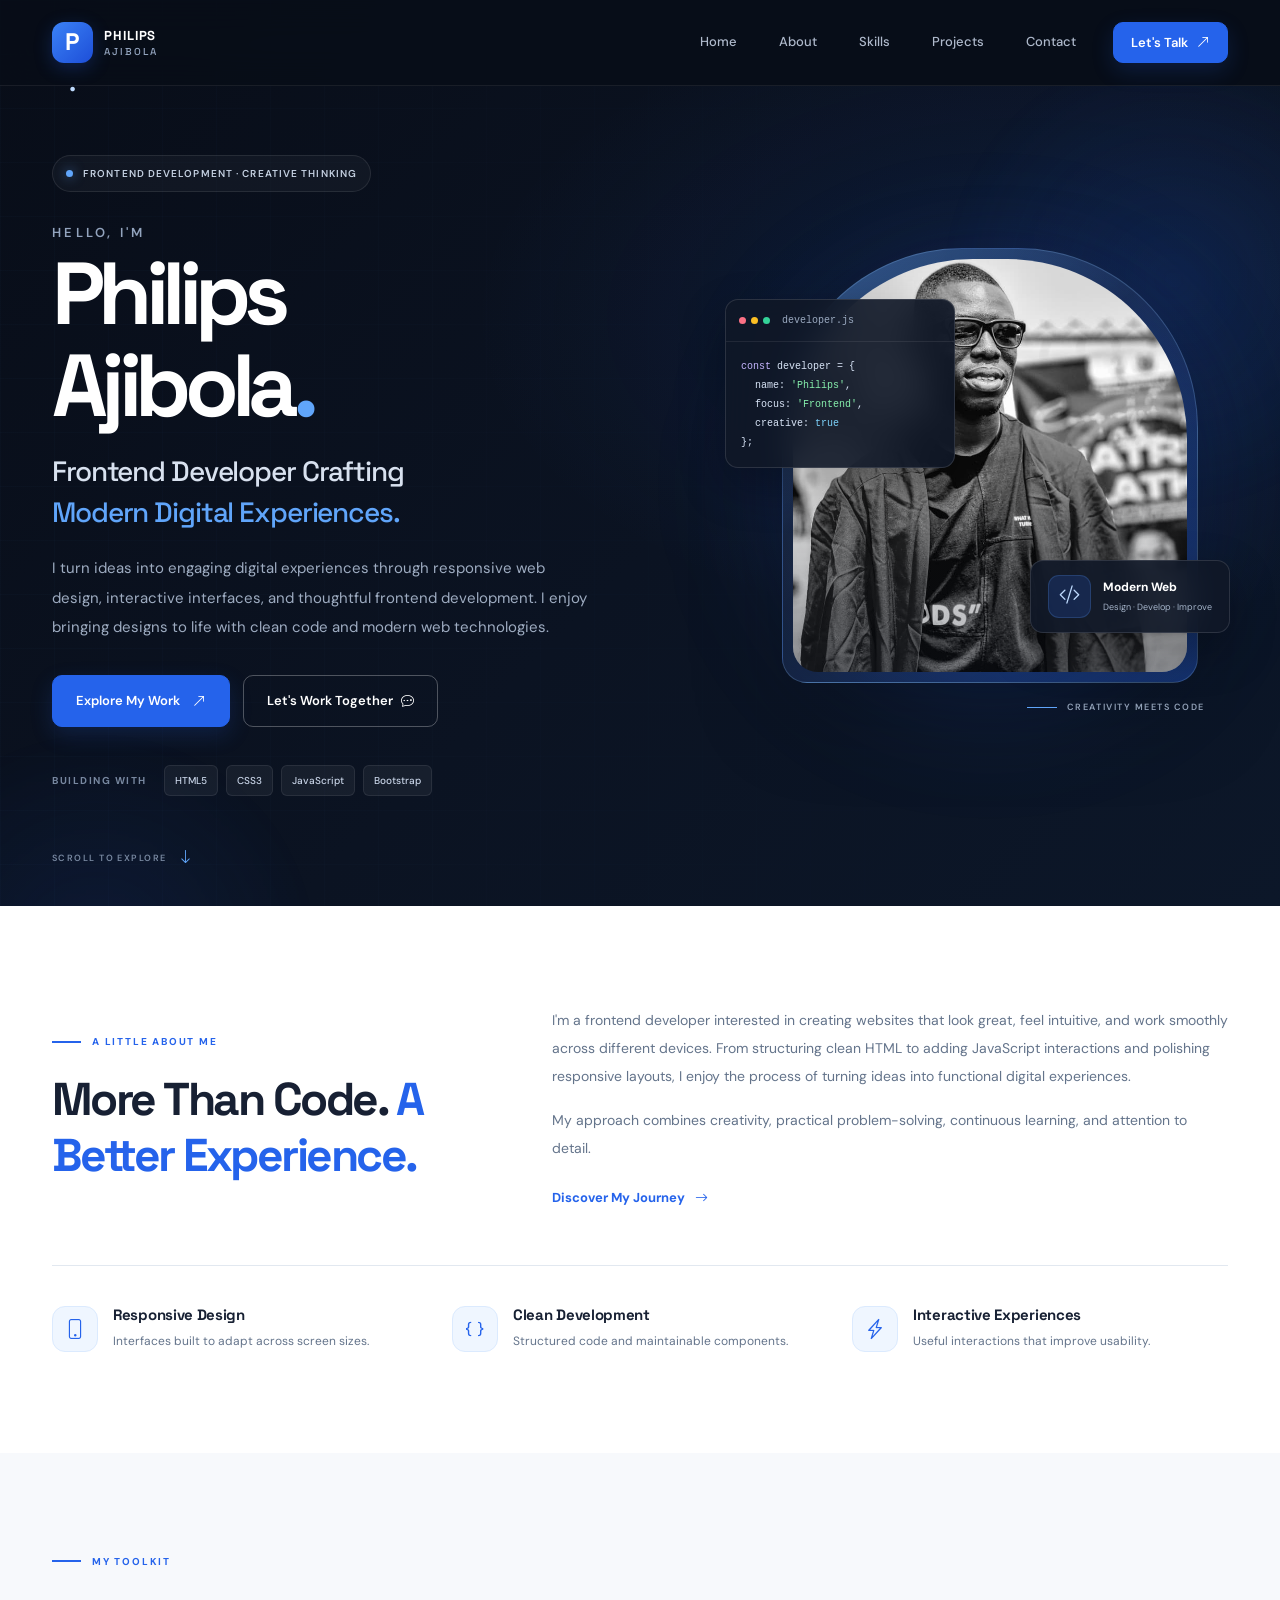
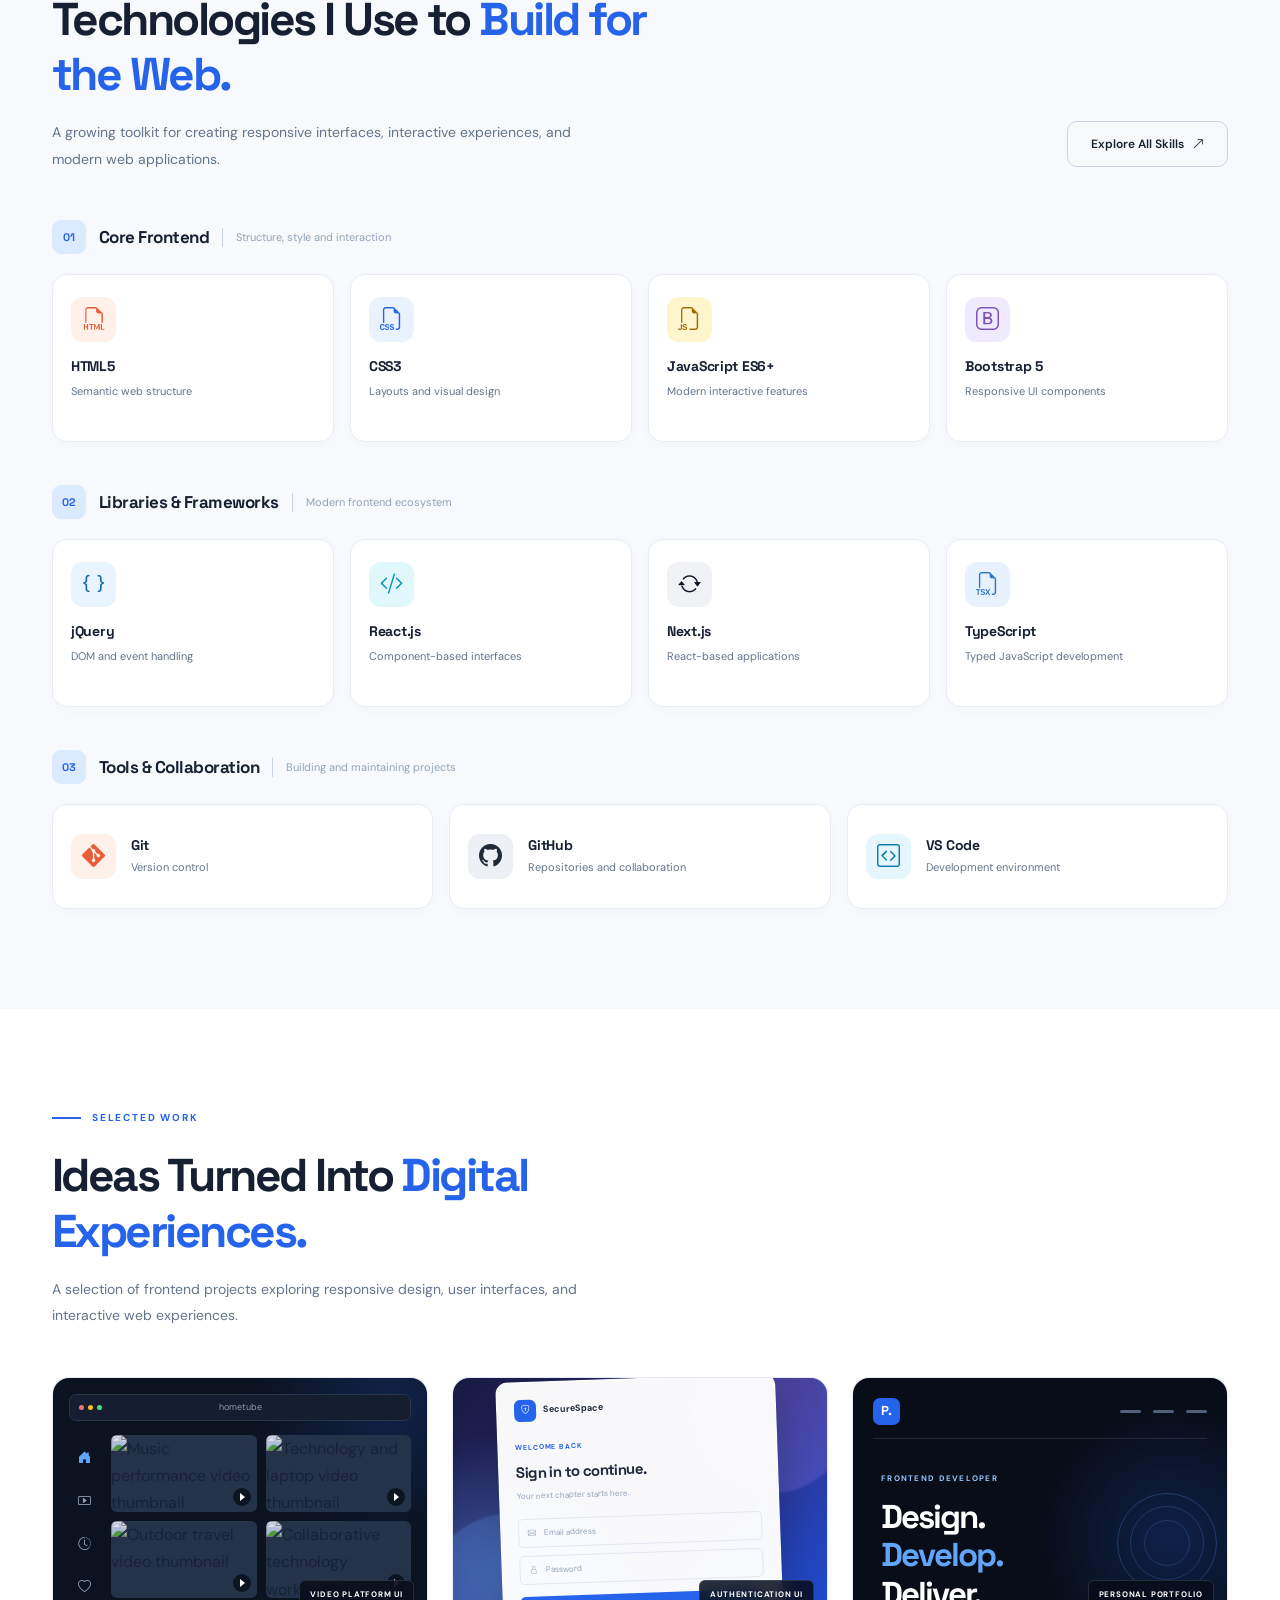
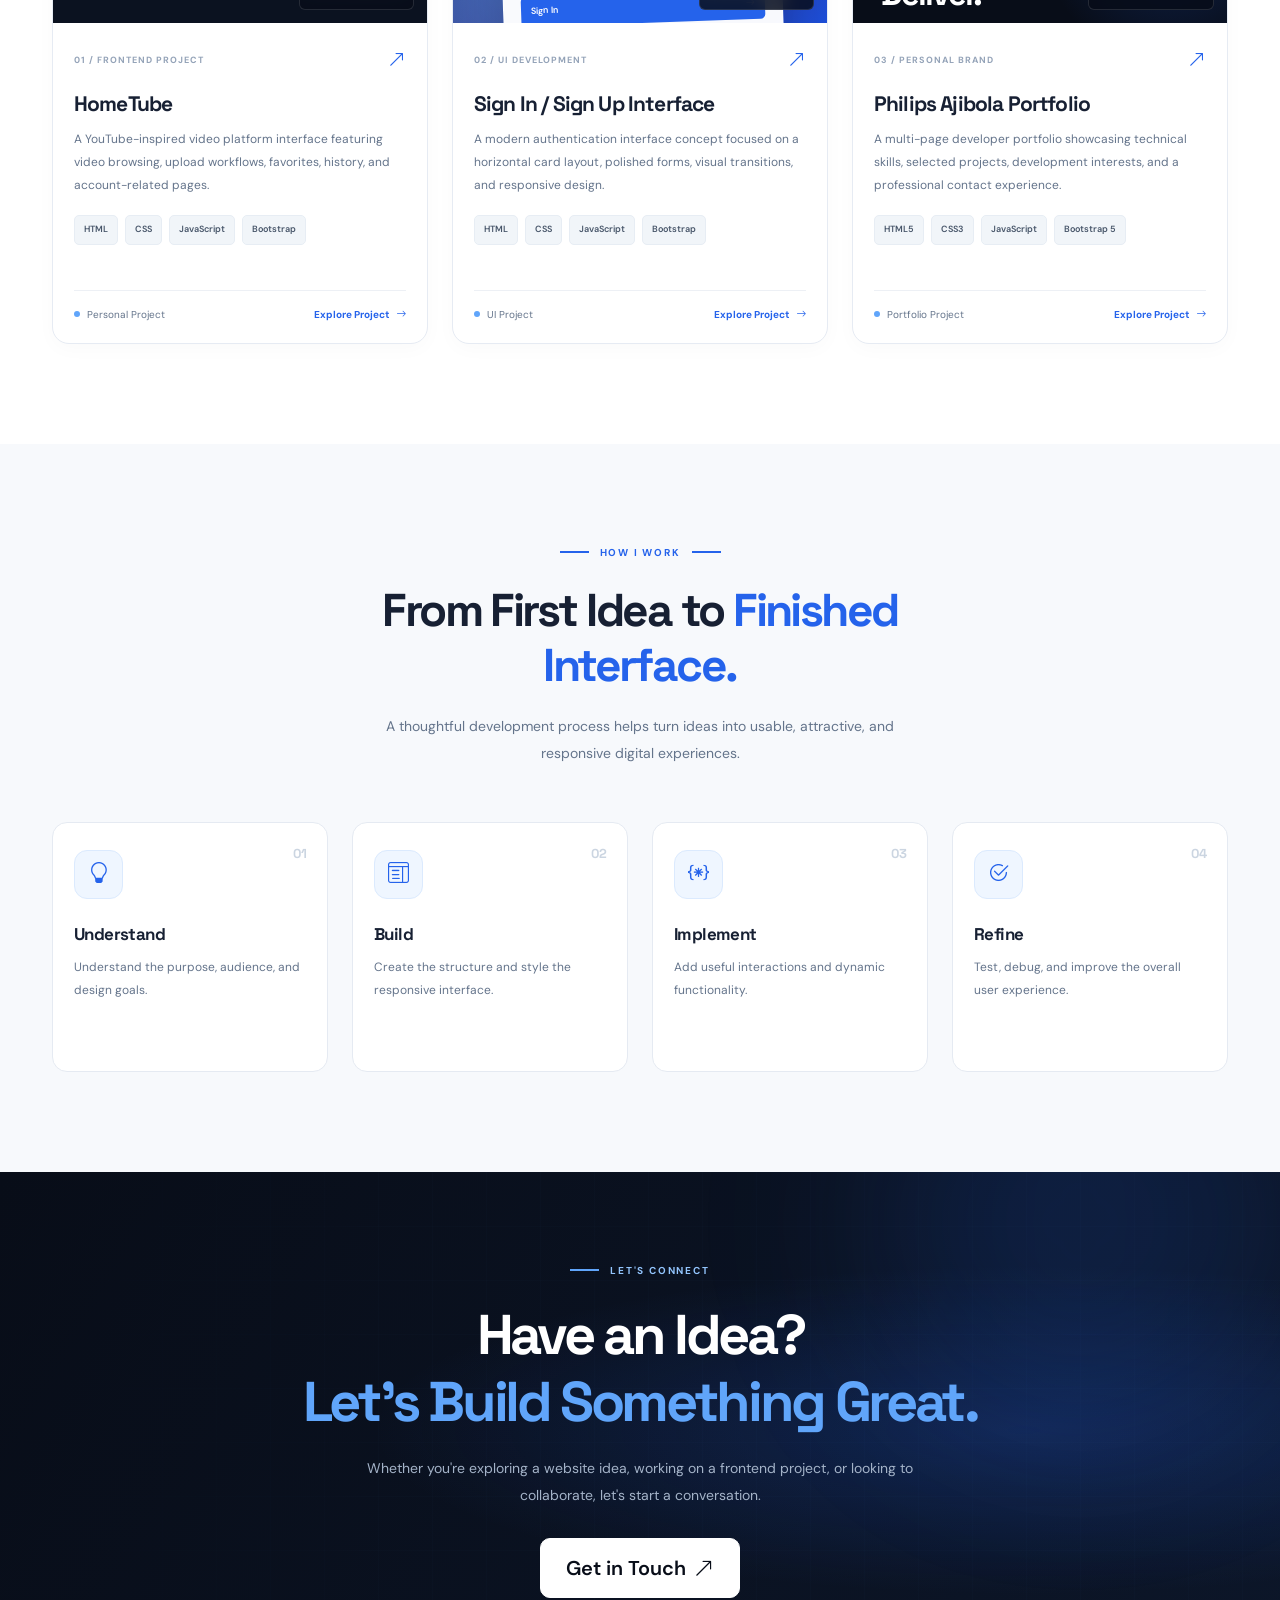
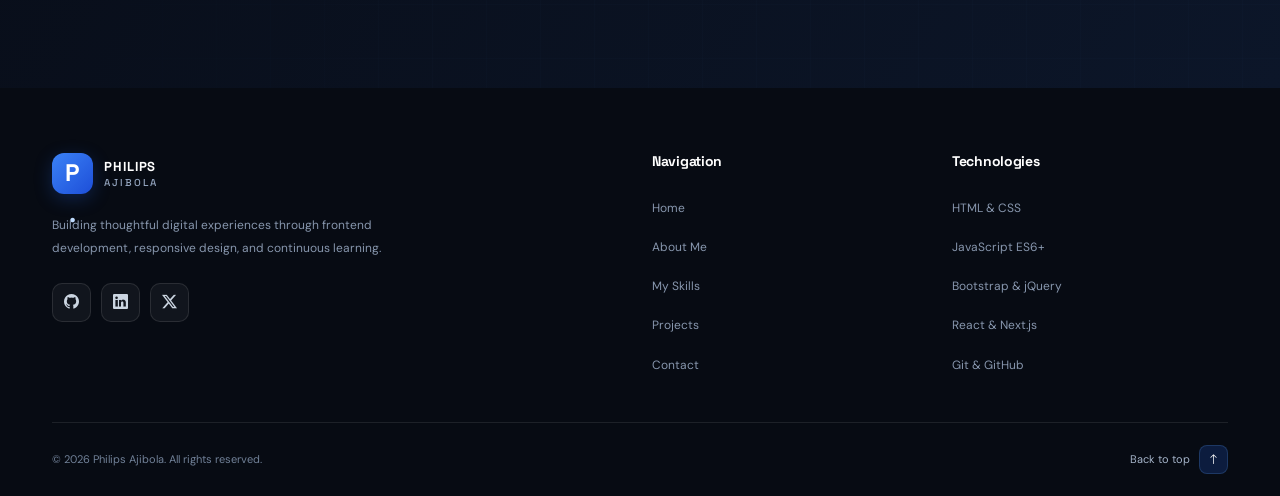
==== commit ae10678d: "updated project.html and contact.html" ====
--- a/index.html
+++ b/index.html
@@ -27,9 +27,7 @@
 
 <body>
 
-    <!-- =========================
-         NAVIGATION
-    ========================== -->
+    <!-- NAVIGATION  -->
     <nav class="navbar navbar-expand-lg fixed-top main-navbar" id="mainNavbar">
         <div class="container">
 
@@ -160,7 +158,7 @@
 
                             <div class="hero-image-frame">
                                 <img
-                                    src="https://images.unsplash.com/photo-1519389950473-47ba0277781c?auto=format&fit=crop&w=1000&q=85"
+                                    src="philips.png"
                                     alt="A collaborative technology workspace"
                                     class="hero-image"
                                     fetchpriority="high">
--- a/css/style.css
+++ b/css/style.css
@@ -1,4 +1,14 @@
-/* 01. ROOT VARIABLES & RESET */
+
+/* =========================================================
+   PHILIPS AJIBOLA — PREMIUM FRONTEND DEVELOPER PORTFOLIO
+   File: css/style.css
+   Theme: Electric Blue | Deep Navy | White
+========================================================= */
+
+
+/* =========================================================
+   01. ROOT VARIABLES & RESET
+========================================================= */
 
 :root {
     --primary: #2563eb;
